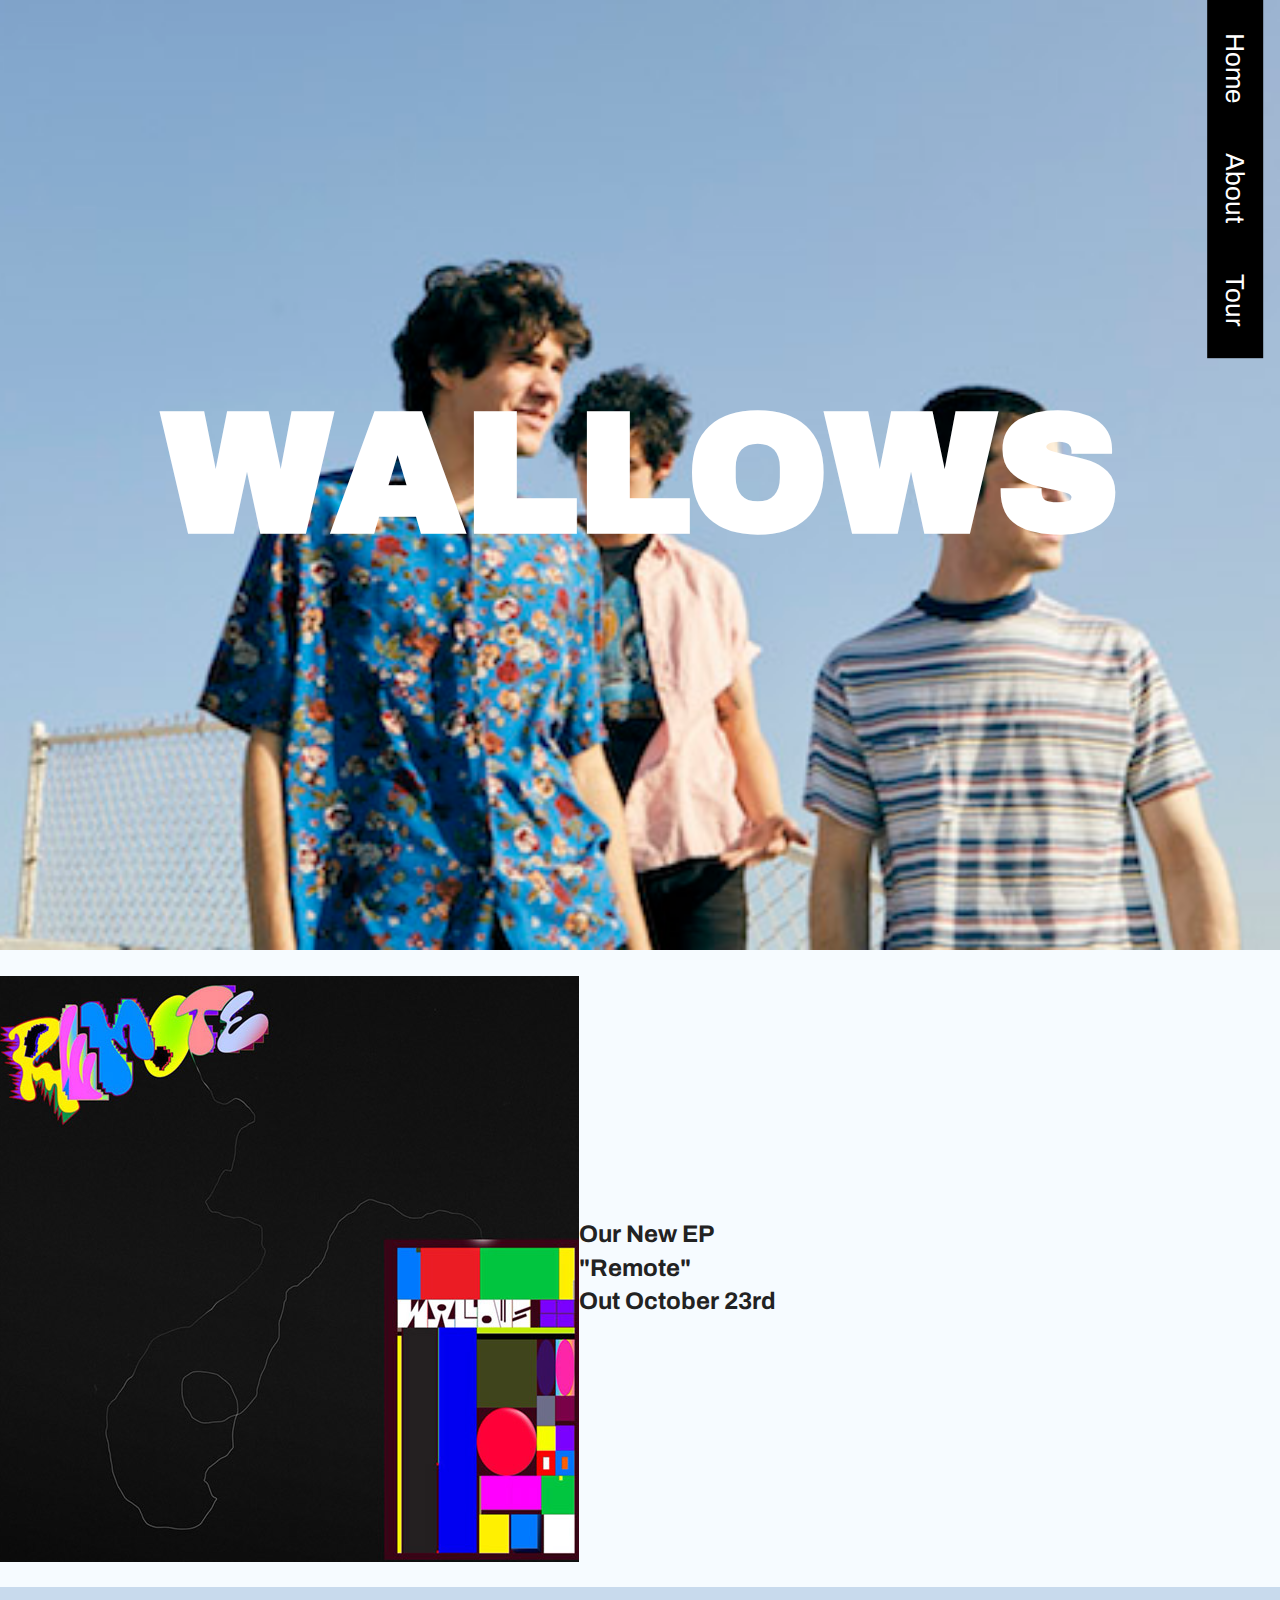
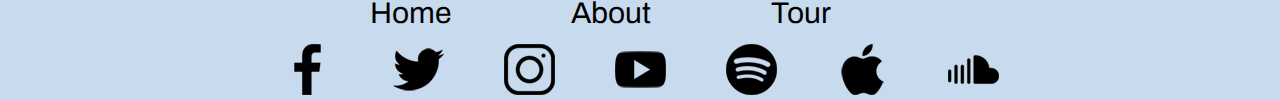
==== index.html @ 166ad562 "10/29 Website HTML and CSS Update" ====
<!doctype html>
<html class="no-js" lang="">

<head>
  <meta charset="utf-8">
  <title>Wallows Music</title>
  <meta name="description" content="">
  <meta name="viewport" content="width=device-width, initial-scale=1">

  <link rel="apple-touch-icon" href="icon.png">
  <!-- Place favicon.ico in the root directory -->

  <link rel="stylesheet" href="css/normalize.css">
  <link rel="stylesheet" href="css/main.css">
</head>

<body>

  <!-- reusable header -->
  <header id="home_bg">
      <ul>
        <li><a href="index.html">Home</a></li>
        <li><a href="about.html">About</a></li>
        <li><a href="tour.html">Tour</a></li>
      </ul>
      <h1>WALLOWS</h1>
  </header>

<!-- Main content section -->
  <section class="main_content">

  <img src="img/remote_ep.jpg">

    <h2>
      Our New EP
      <br>
      "Remote"
      <br>
      Out October 23rd
      </h2>

  </section>

  <!-- Footer Section with two navs...one for internal pages and one for social media links-->
  <footer>
    <nav>
      <ul class= "navigation">
        <li><a href="index.html">Home</a></li>
        <li><a href="about.html">About</a></li>
        <li><a href="tour.html">Tour</a></li>
      </ul>
    </nav>
    <nav>
      <ul class="icons">
        <li><a href="facebook"><img src="img/facebook-app-symbol.png"></a></li>
        <li><a href="twitter"><img src="img/twitter.png"></a></li>
        <li><a href="instagram"><img src="img/instagram.png"></a></li>
        <li><a href="youtube"><img src="img/youtube.png"></a></li>
        <li><a href="spotify"><img src="img/spotify.png"></a></li>
        <li><a href="apple"><img src="img/apple-logo.png"></a></li>
        <li><a href="soundcloud"><img src="img/soundcloud.png"></a></li>
      </ul>
    </nav>

  </footer>







  <script src="js/vendor/modernizr-3.11.2.min.js"></script>
  <script src="js/main.js"></script>

</body>

</html>
---- css/main.css ----
/*! HTML5 Boilerplate v8.0.0 | MIT License | https://html5boilerplate.com/ */

/* main.css 2.1.0 | MIT License | https://github.com/h5bp/main.css#readme */
/*
 * What follows is the result of much research on cross-browser styling.
 * Credit left inline and big thanks to Nicolas Gallagher, Jonathan Neal,
 * Kroc Camen, and the H5BP dev community and team.
 */

/* ==========================================================================
   Base styles: opinionated defaults
   ========================================================================== */
   @import url('https://fonts.googleapis.com/css2?family=Archivo&family=Archivo+Black&display=swap');

html {
  color: #222;
  font-size: 1em;
  line-height: 1.4;
  font-family: 'Archivo', sans-serif;
}

body{
  background-color: #F6FBFF;
  overflow-x: hidden;
}

header{
  background-image: url('../img/home_hero_img.jpg');
  background-size: cover;
  background-position: center;
  background-repeat: no-repeat;
  height: 950px;
  margin: 0px;
  position: relative;
  width: 100vw;
  display: flex;
  justify-content: center;
  align-items: center;
}

#about_bg{
background-image: url('../img/about_header.jpg');
}

#tour_bg{
background-image: url('../img/tour_header.jpg');
}



header ul{
  transform: rotate(90deg);
  list-style-type: none;
  display: flex;
  background-color: #000;
  top: 135px;
  width: 350px;
  margin: 0px;
  position: absolute;
  right: -150px;
}

.tour_bg ul li{
background-color: #C8DAE9;
}

header ul li{
  margin: 10px 25px 10px 25px;
}

header ul li a{
  text-decoration: none;
  color: #FFFFFF;
  font-size: 26px;
}

header h1{
  margin: 0px;
  font-size: 170px;
  color: #fff;
  font-family: 'Archivo Black', sans-serif;
}

/* sets up main content sections for pages */

.main_content{
  width: 100vw;
  display: flex;
  justify-content: center;
  align-items: center;
  margin: 2%;
  margin-left: -20vw;
}

.members{
  padding: 20px 50px 20px 30px;
}

/* sets up footer area for pages */

footer{
  width: 100vw;
  height: 5%;
  background-color: #C8DAED;
  display: flex;
  justify-content: center;
  align-items: center;
  flex-direction: column;
}

footer nav{
  display: flex;
  justify-content: center;
  align-items: center;
  flex-direction: row;
}

footer nav ul{
  display: flex;
  justify-content: center;
  align-items: center;
  flex-direction: row;
  list-style-type: none;
  margin: 0px;
  padding: 0px;
}

footer nav ul li{
  margin: 5px 30px 5px 30px;
}

.navigation li{
  justify-content: center;
  align-items: center;
  margin: 5px 100px 5px 20px;
}

footer nav ul li a{
  text-decoration: none;
  color: #000;
  font-size: 30px;
  font-family: 'Archivo', sans-serif;
}

footer nav ul li a:hover{
  color: #fff;
}


/*
 * Remove text-shadow in selection highlight:
 * https://twitter.com/miketaylr/status/12228805301
 *
 * Vendor-prefixed and regular ::selection selectors cannot be combined:
 * https://stackoverflow.com/a/16982510/7133471
 *
 * Customize the background color to match your design.
 */

::-moz-selection {
  background: #b3d4fc;
  text-shadow: none;
}

::selection {
  background: #b3d4fc;
  text-shadow: none;
}

/*
 * A better looking default horizontal rule
 */

hr {
  display: block;
  height: 1px;
  border: 0;
  border-top: 1px solid #ccc;
  margin: 1em 0;
  padding: 0;
}

/*
 * Remove the gap between audio, canvas, iframes,
 * images, videos and the bottom of their containers:
 * https://github.com/h5bp/html5-boilerplate/issues/440
 */

audio,
canvas,
iframe,
img,
svg,
video {
  vertical-align: middle;
}

/*
 * Remove default fieldset styles.
 */

fieldset {
  border: 0;
  margin: 0;
  padding: 0;
}

/*
 * Allow only vertical resizing of textareas.
 */

textarea {
  resize: vertical;
}

/* ==========================================================================
   Author's custom styles
   ========================================================================== */







/* ==========================================================================
   Helper classes
   ========================================================================== */

/*
 * Hide visually and from screen readers
 */

.hidden,
[hidden] {
  display: none !important;
}

/*
 * Hide only visually, but have it available for screen readers:
 * https://snook.ca/archives/html_and_css/hiding-content-for-accessibility
 *
 * 1. For long content, line feeds are not interpreted as spaces and small width
 *    causes content to wrap 1 word per line:
 *    https://medium.com/@jessebeach/beware-smushed-off-screen-accessible-text-5952a4c2cbfe
 */

.sr-only {
  border: 0;
  clip: rect(0, 0, 0, 0);
  height: 1px;
  margin: -1px;
  overflow: hidden;
  padding: 0;
  position: absolute;
  white-space: nowrap;
  width: 1px;
  /* 1 */
}

/*
 * Extends the .sr-only class to allow the element
 * to be focusable when navigated to via the keyboard:
 * https://www.drupal.org/node/897638
 */

.sr-only.focusable:active,
.sr-only.focusable:focus {
  clip: auto;
  height: auto;
  margin: 0;
  overflow: visible;
  position: static;
  white-space: inherit;
  width: auto;
}

/*
 * Hide visually and from screen readers, but maintain layout
 */

.invisible {
  visibility: hidden;
}

/*
 * Clearfix: contain floats
 *
 * For modern browsers
 * 1. The space content is one way to avoid an Opera bug when the
 *    `contenteditable` attribute is included anywhere else in the document.
 *    Otherwise it causes space to appear at the top and bottom of elements
 *    that receive the `clearfix` class.
 * 2. The use of `table` rather than `block` is only necessary if using
 *    `:before` to contain the top-margins of child elements.
 */

.clearfix::before,
.clearfix::after {
  content: " ";
  display: table;
}

.clearfix::after {
  clear: both;
}

/* ==========================================================================
   EXAMPLE Media Queries for Responsive Design.
   These examples override the primary ('mobile first') styles.
   Modify as content requires.
   ========================================================================== */

@media only screen and (min-width: 35em) {
  /* Style adjustments for viewports that meet the condition */
}

@media print,
  (-webkit-min-device-pixel-ratio: 1.25),
  (min-resolution: 1.25dppx),
  (min-resolution: 120dpi) {
  /* Style adjustments for high resolution devices */
}

/* ==========================================================================
   Print styles.
   Inlined to avoid the additional HTTP request:
   https://www.phpied.com/delay-loading-your-print-css/
   ========================================================================== */

@media print {
  *,
  *::before,
  *::after {
    background: #fff !important;
    color: #000 !important;
    /* Black prints faster */
    box-shadow: none !important;
    text-shadow: none !important;
  }

  a,
  a:visited {
    text-decoration: underline;
  }

  a[href]::after {
    content: " (" attr(href) ")";
  }

  abbr[title]::after {
    content: " (" attr(title) ")";
  }

  /*
   * Don't show links that are fragment identifiers,
   * or use the `javascript:` pseudo protocol
   */
  a[href^="#"]::after,
  a[href^="javascript:"]::after {
    content: "";
  }

  pre {
    white-space: pre-wrap !important;
  }

  pre,
  blockquote {
    border: 1px solid #999;
    page-break-inside: avoid;
  }

  /*
   * Printing Tables:
   * https://web.archive.org/web/20180815150934/http://css-discuss.incutio.com/wiki/Printing_Tables
   */
  thead {
    display: table-header-group;
  }

  tr,
  img {
    page-break-inside: avoid;
  }

  p,
  h2,
  h3 {
    orphans: 3;
    widows: 3;
  }

  h2,
  h3 {
    page-break-after: avoid;
  }
}
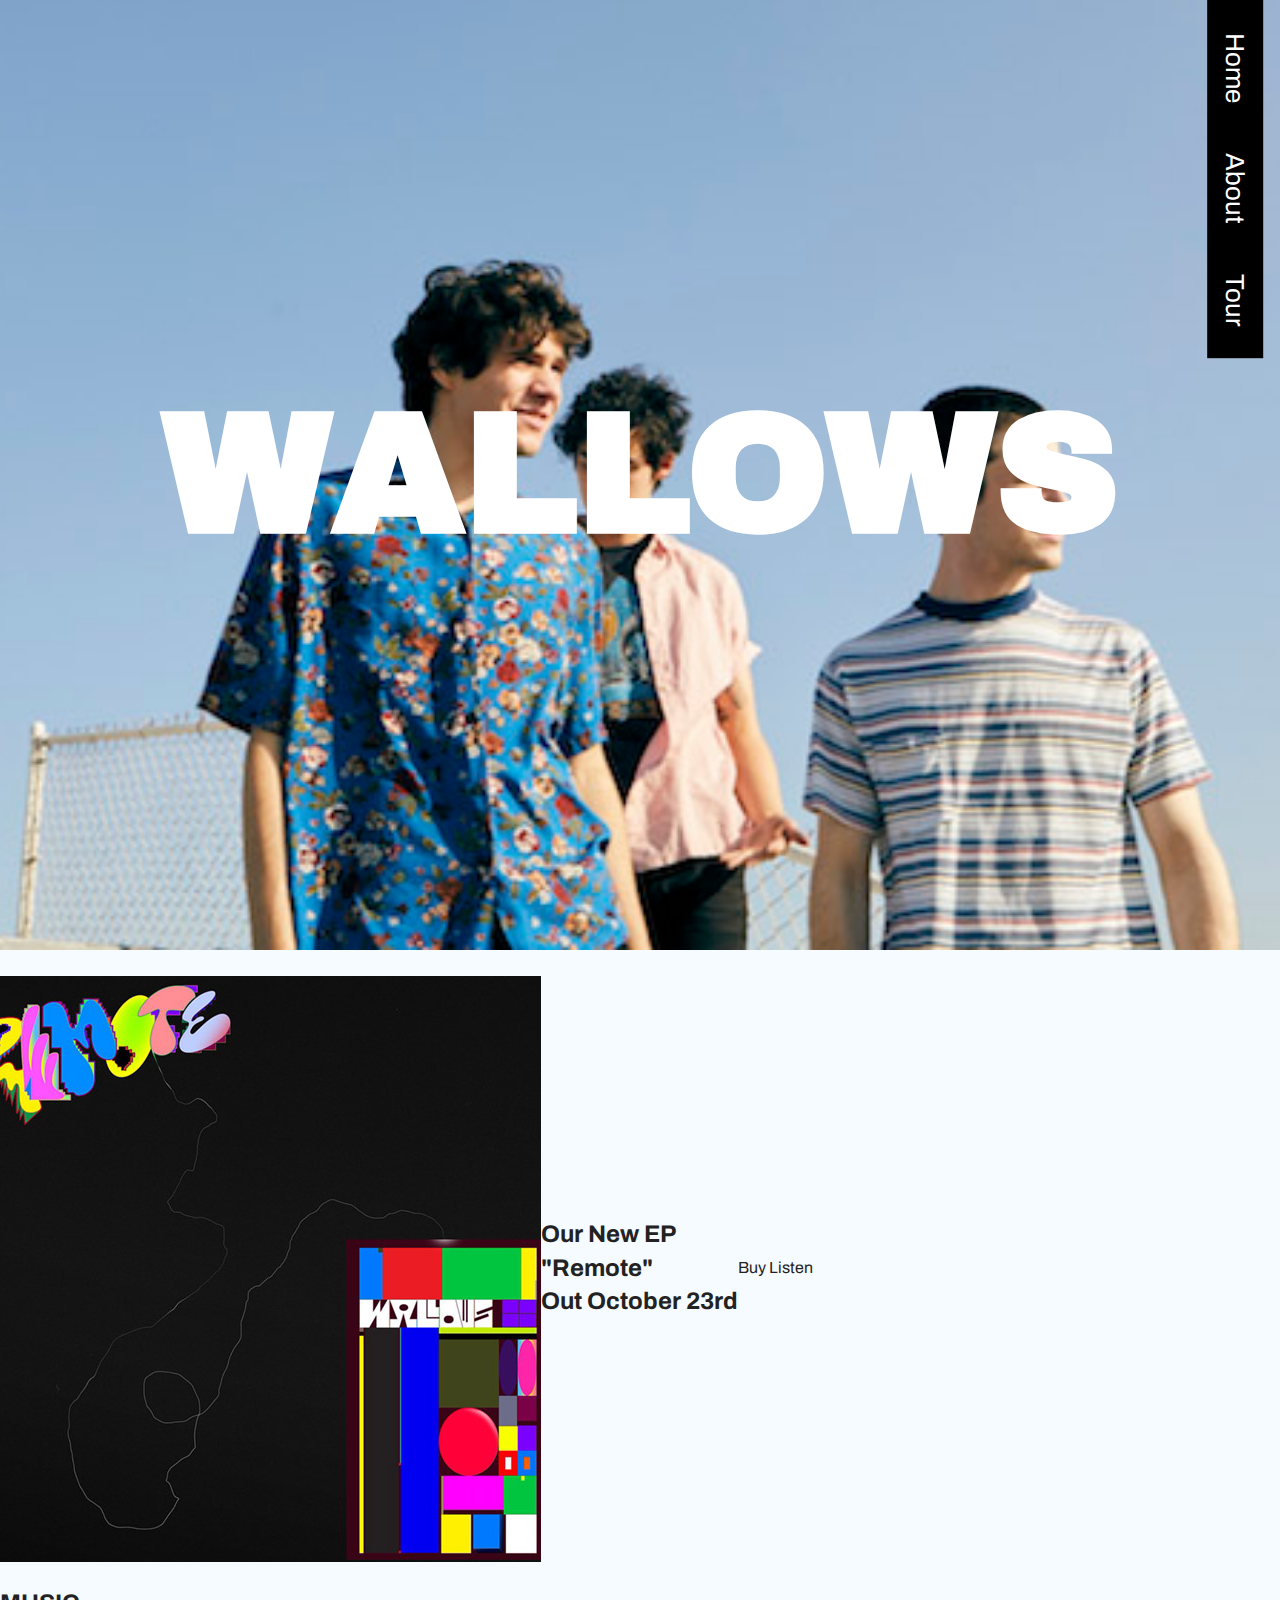
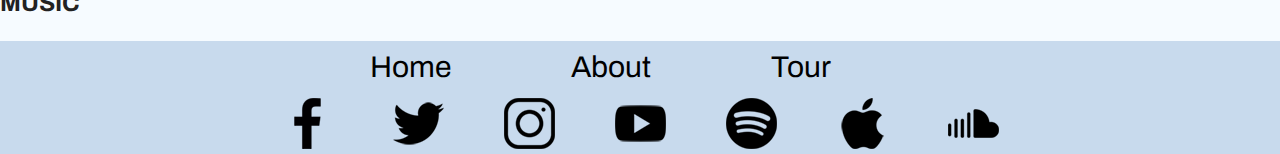
==== commit 8101141a: "Updates to HTML and CSS" ====
--- a/index.html
+++ b/index.html
@@ -30,7 +30,7 @@
   <section class="main_content">
 
   <img src="img/remote_ep.jpg">
-
+    <div class"EP">
     <h2>
       Our New EP
       <br>
@@ -38,6 +38,16 @@
       <br>
       Out October 23rd
       </h2>
+    </div class "EP">
+
+    <div class="buttons">
+      Buy Listen
+    </div>
+
+  </section>
+
+  <section class="music_carousel">
+    <h2> MUSIC </h2>
 
   </section>
 
@@ -65,11 +75,6 @@
   </footer>
 
 
-
-
-
-
-
   <script src="js/vendor/modernizr-3.11.2.min.js"></script>
   <script src="js/main.js"></script>
 
--- a/css/main.css
+++ b/css/main.css
@@ -97,6 +97,15 @@
 }
 
 /* sets up footer area for pages */
+
+.tour_leftcolumn{
+
+
+}
+
+
+
+
 
 footer{
   width: 100vw;
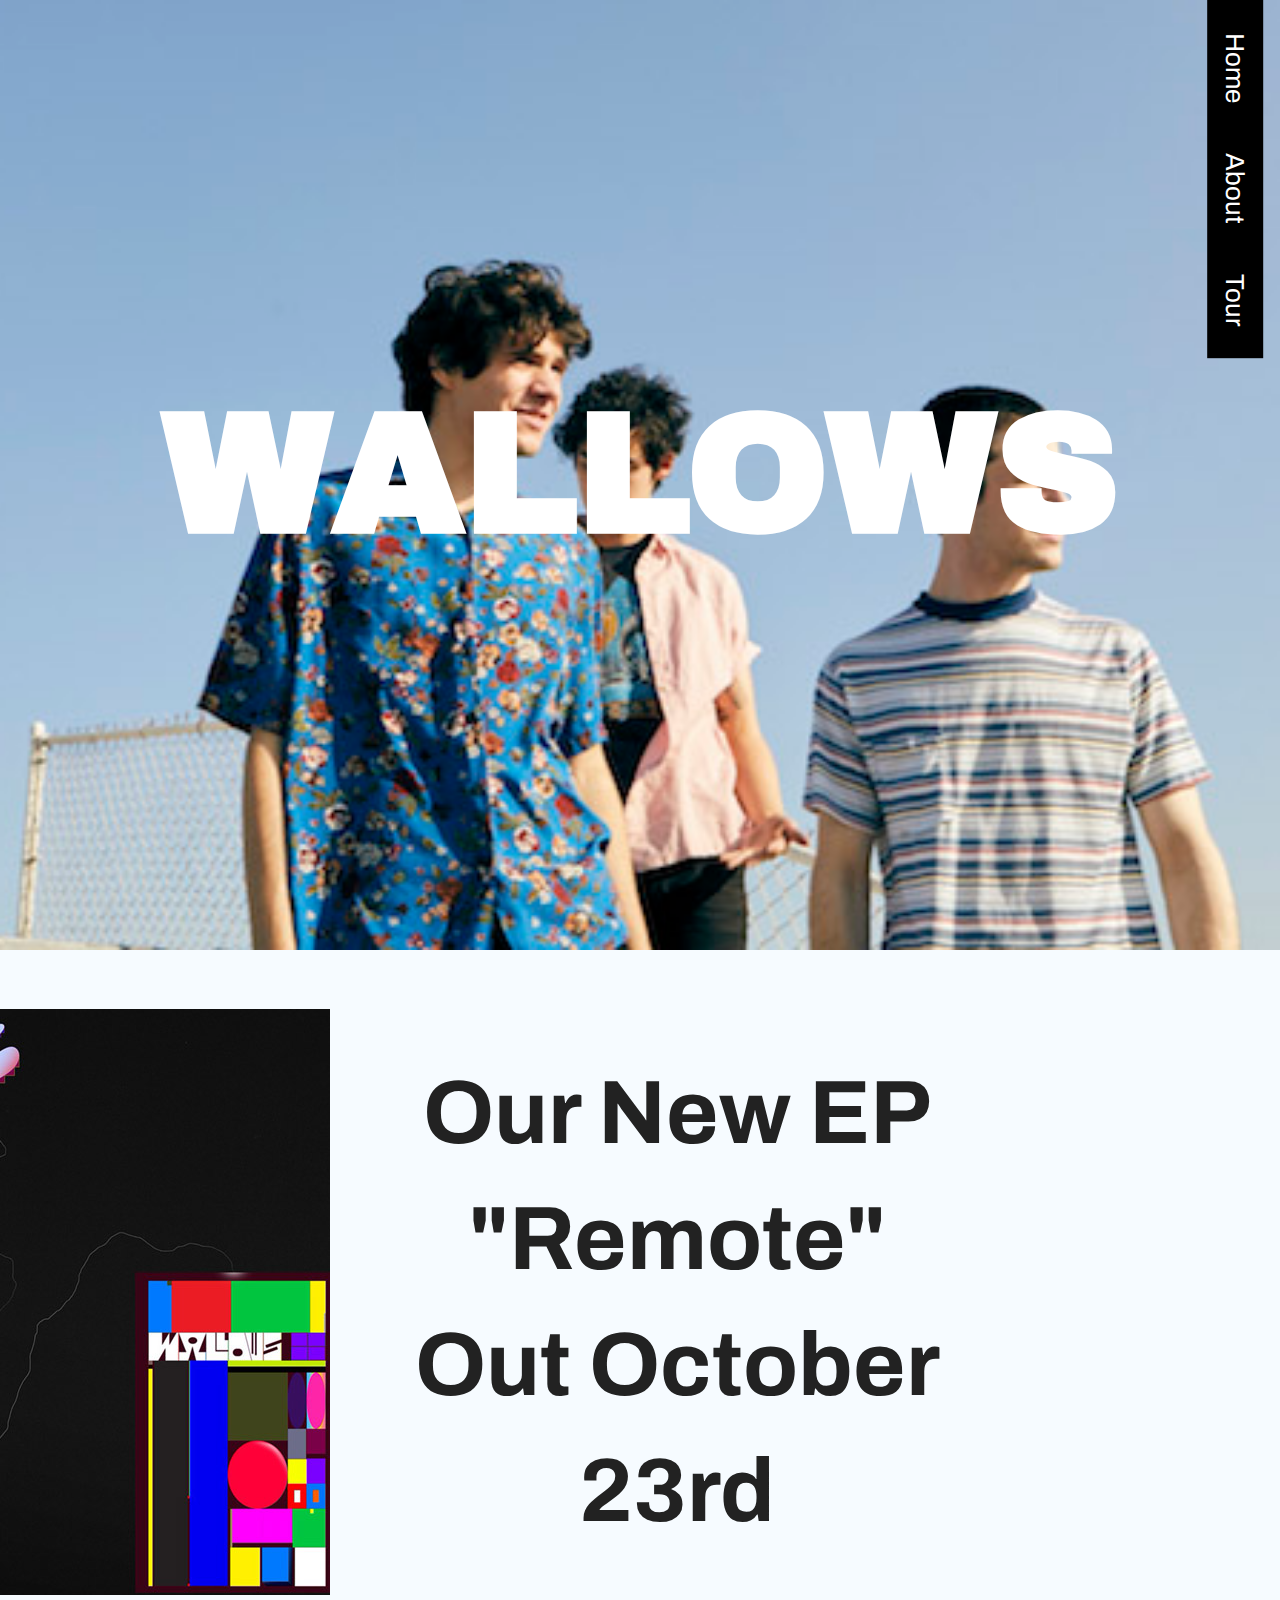
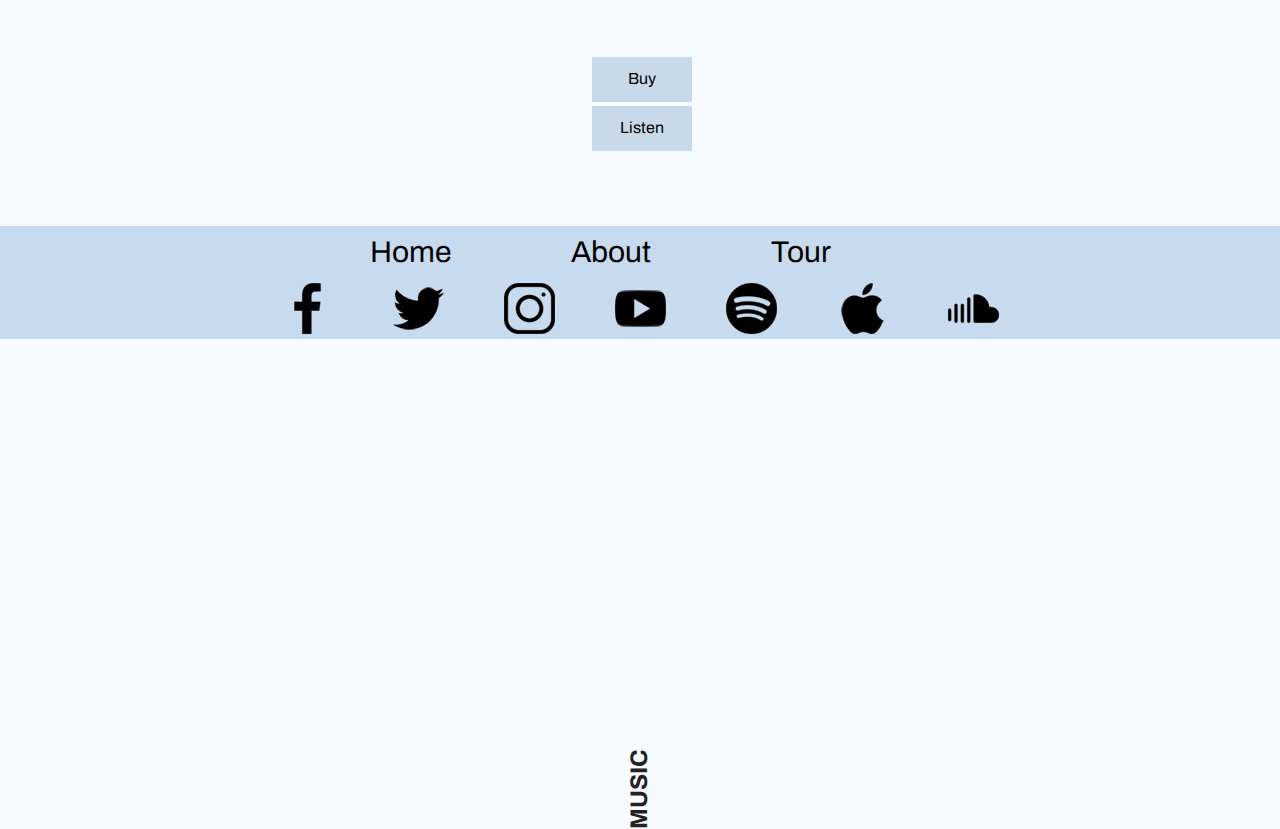
==== commit 7d3085d0: "CSS and HTML Update" ====
--- a/index.html
+++ b/index.html
@@ -30,6 +30,7 @@
   <section class="main_content">
 
   <img src="img/remote_ep.jpg">
+
     <div class"EP">
     <h2>
       Our New EP
@@ -39,14 +40,25 @@
       Out October 23rd
       </h2>
     </div class "EP">
-
-    <div class="buttons">
-      Buy Listen
-    </div>
-
   </section>
 
+  <section class="main_content2">
+
+<a href="#">
+  <button>
+    Buy
+  </button>
+</a>
+
+<a href="#">
+  <button>
+    Listen
+  </button>
+</a>
+</section>
+
   <section class="music_carousel">
+
     <h2> MUSIC </h2>
 
   </section>
--- a/css/main.css
+++ b/css/main.css
@@ -38,6 +38,36 @@
   align-items: center;
 }
 
+.main_content h2{
+  font-size: 90px;
+  text-align: center;
+}
+
+.main_content2 .members h2{
+  font-size: 100px;
+  text-align: center;
+  transform: rotate(270deg);
+  
+}
+
+.main_content2 .members h3{
+  font-size: 40px;
+  text-align: center;
+}
+
+.main_content2 button{
+  width: 100px;
+  height: 45px;
+  background-color: #C8DAE9;
+  color: black;
+  border: none;
+  margin: 2%;
+}
+
+.music_carousel h2{
+  transform: rotate(270deg);
+}
+
 #about_bg{
 background-image: url('../img/about_header.jpg');
 }
@@ -92,20 +122,110 @@
   margin-left: -20vw;
 }
 
+.main_content2{
+  width: 100vw;
+  display: flex;
+  justify-content: center;
+  align-items: center;
+  flex-direction: column;
+  margin: 0 auto;
+}
+
 .members{
+  display: flex;
+  justify-content: center;
+  align-items: center;
+  flex-direction: row;
   padding: 20px 50px 20px 30px;
 }
 
-/* sets up footer area for pages */
-
-.tour_leftcolumn{
-
-
-}
-
-
-
-
+
+/* sets up the bios for each band member with their content stacked underneath */
+
+.bios{
+  display: flex;
+  justify-content: center;
+  align-items: center;
+  flex-direction: column;
+  margin: 10px;
+}
+
+
+/* Closing Image */
+
+.closing_image{
+  background-image: url('../img/about_group.jpg');
+  background-position: center;
+  background-size: cover;
+  background-repeat: no-repeat;
+  width: 100vw;
+  height: 700px;
+  margin: 0 auto;
+}
+
+/* Biography Styles */
+
+.biography{
+  font-size: 20px;
+  margin: 2% 0%;
+}
+
+/* Tour Stuff */
+
+.tour_content{
+  display: flex;
+  justify-content: center;
+  align-items: center;
+  flex-direction: row;
+  width: 100vw;
+  margin: 0 auto;
+}
+
+.tour_content a{
+  margin: 2%;
+}
+
+.tour_content button{
+  width: 100px;
+  height: 45px;
+  background-color: #C8DAE9;
+  color: black;
+  border: none;
+  margin: 2%;
+}
+
+.tour_leftcolumn,
+.tour_centercolumn,
+.tour_rightcolumn{
+  width: 20%;
+  display: flex;
+  justify-content: center;
+  align-items: center;
+  flex-direction: column;
+  background-color: #E5E5E5;
+  margin: 2% 0%;
+}
+
+.tour_leftcolumn ul,
+.tour_centercolumn ul,
+.tour_rightcolumn ul{
+  list-style-type: none;
+  text-align: center;
+  font-size: 30px;
+}
+
+.tour_doc{
+  width: 100vw;
+  display: flex;
+  justify-content: center;
+  align-items: center;
+  flex-direction: column;
+  margin: 2%;
+}
+
+
+
+/* sets up footer */
 
 footer{
   width: 100vw;
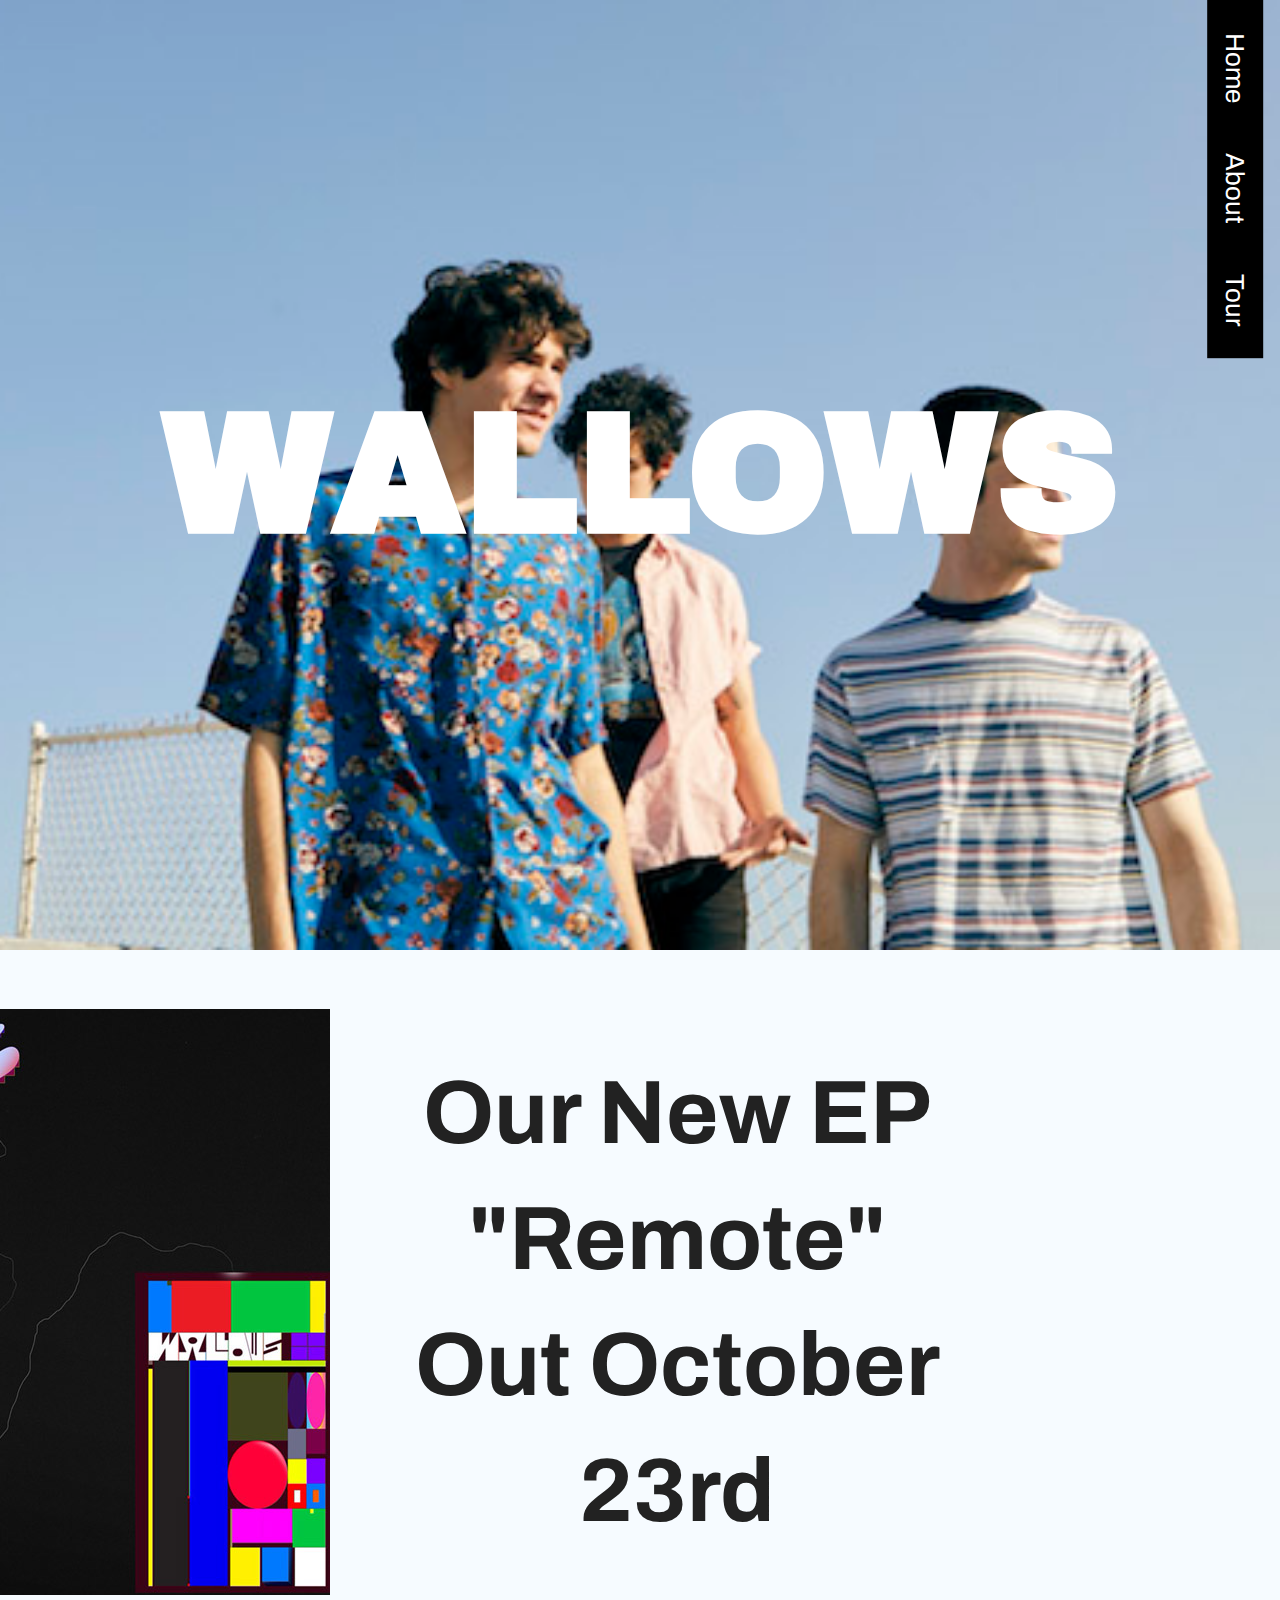
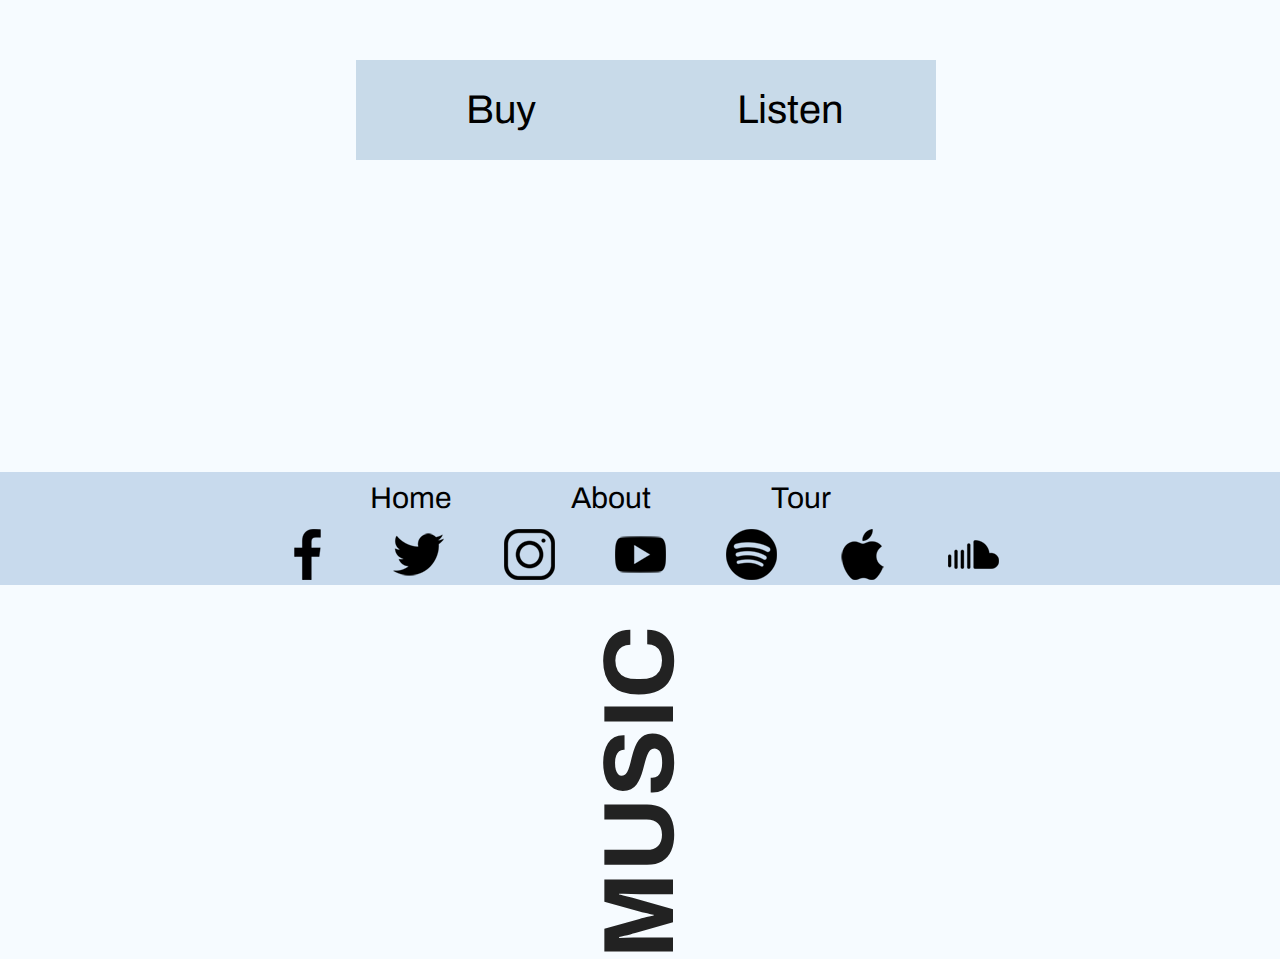
==== commit cf03ecfc: "HTML and CSS Update" ====
--- a/index.html
+++ b/index.html
@@ -74,13 +74,13 @@
     </nav>
     <nav>
       <ul class="icons">
-        <li><a href="facebook"><img src="img/facebook-app-symbol.png"></a></li>
-        <li><a href="twitter"><img src="img/twitter.png"></a></li>
-        <li><a href="instagram"><img src="img/instagram.png"></a></li>
-        <li><a href="youtube"><img src="img/youtube.png"></a></li>
-        <li><a href="spotify"><img src="img/spotify.png"></a></li>
-        <li><a href="apple"><img src="img/apple-logo.png"></a></li>
-        <li><a href="soundcloud"><img src="img/soundcloud.png"></a></li>
+        <li><a href="https://www.facebook.com/wallowsmusic/"><img src="img/facebook-app-symbol.png"></a></li>
+        <li><a href="https://twitter.com/wallowsmusic?lang=en"><img src="img/twitter.png"></a></li>
+        <li><a href="https://www.instagram.com/wallowsmusic/?hl=en"><img src="img/instagram.png"></a></li>
+        <li><a href="https://www.youtube.com/channel/UCjNGsoJEu1AnHiP7kOYiXCw"><img src="img/youtube.png"></a></li>
+        <li><a href="https://open.spotify.com/artist/0NIPkIjTV8mB795yEIiPYL"><img src="img/spotify.png"></a></li>
+        <li><a href="https://geo.itunes.apple.com/us/artist/wallows/1225257328?mt=1&app=music&itscg=30200&itsct=afftoolset_1"><img src="img/apple-logo.png"></a></li>
+        <li><a href="https://soundcloud.com/wallowsmusic"><img src="img/soundcloud.png"></a></li>
       </ul>
     </nav>
 
--- a/css/main.css
+++ b/css/main.css
@@ -47,7 +47,7 @@
   font-size: 100px;
   text-align: center;
   transform: rotate(270deg);
-  
+
 }
 
 .main_content2 .members h3{
@@ -56,8 +56,9 @@
 }
 
 .main_content2 button{
-  width: 100px;
-  height: 45px;
+  font-size: 40px;
+  width: 290px;
+  height: 100px;
   background-color: #C8DAE9;
   color: black;
   border: none;
@@ -66,6 +67,7 @@
 
 .music_carousel h2{
   transform: rotate(270deg);
+  font-size: 100px;
 }
 
 #about_bg{
@@ -127,8 +129,8 @@
   display: flex;
   justify-content: center;
   align-items: center;
-  flex-direction: column;
-  margin: 0 auto;
+  flex-direction: row;
+  margin: 5 auto;
 }
 
 .members{
@@ -179,6 +181,7 @@
   flex-direction: row;
   width: 100vw;
   margin: 0 auto;
+  line-height: 70px;
 }
 
 .tour_content a{
@@ -186,8 +189,9 @@
 }
 
 .tour_content button{
-  width: 100px;
-  height: 45px;
+  font-size: 40px;
+  width: 290px;
+  height: 100px;
   background-color: #C8DAE9;
   color: black;
   border: none;
@@ -215,6 +219,7 @@
 }
 
 .tour_doc{
+  font-size: 75px;
   width: 100vw;
   display: flex;
   justify-content: center;
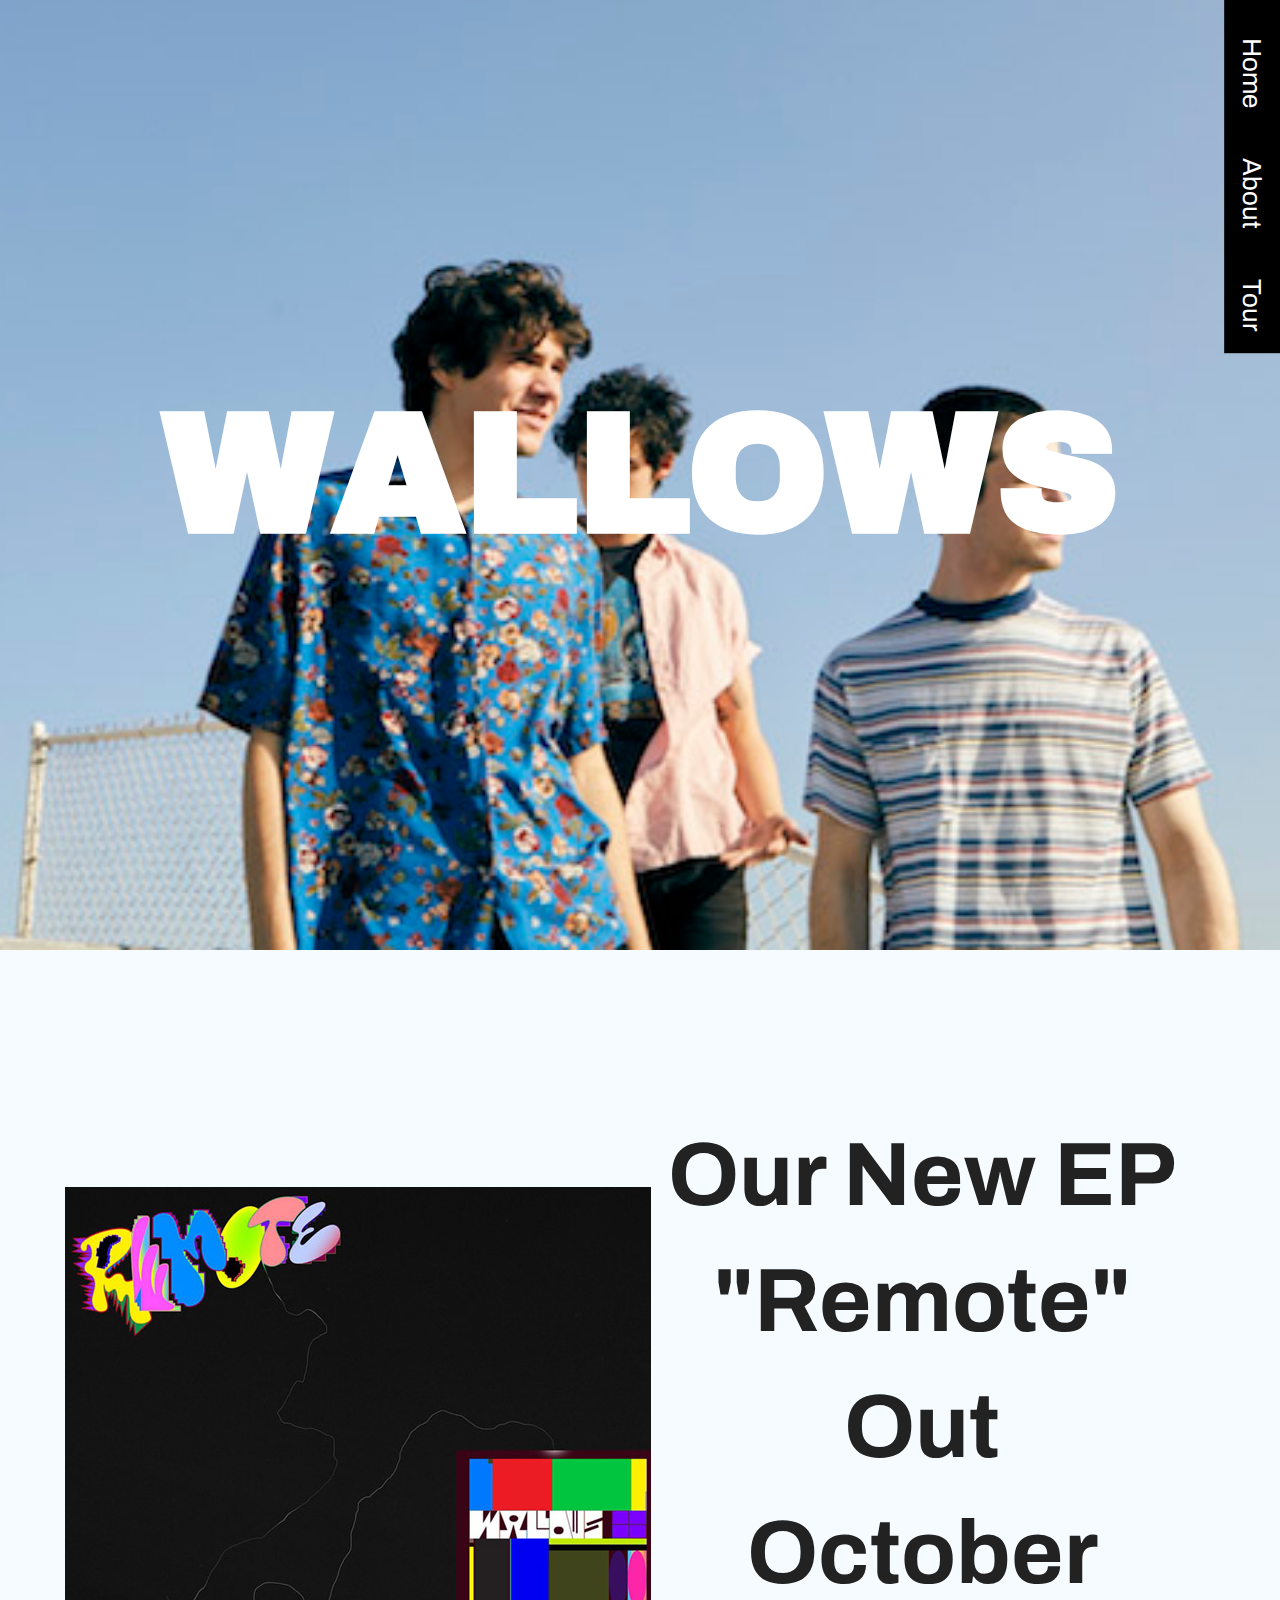
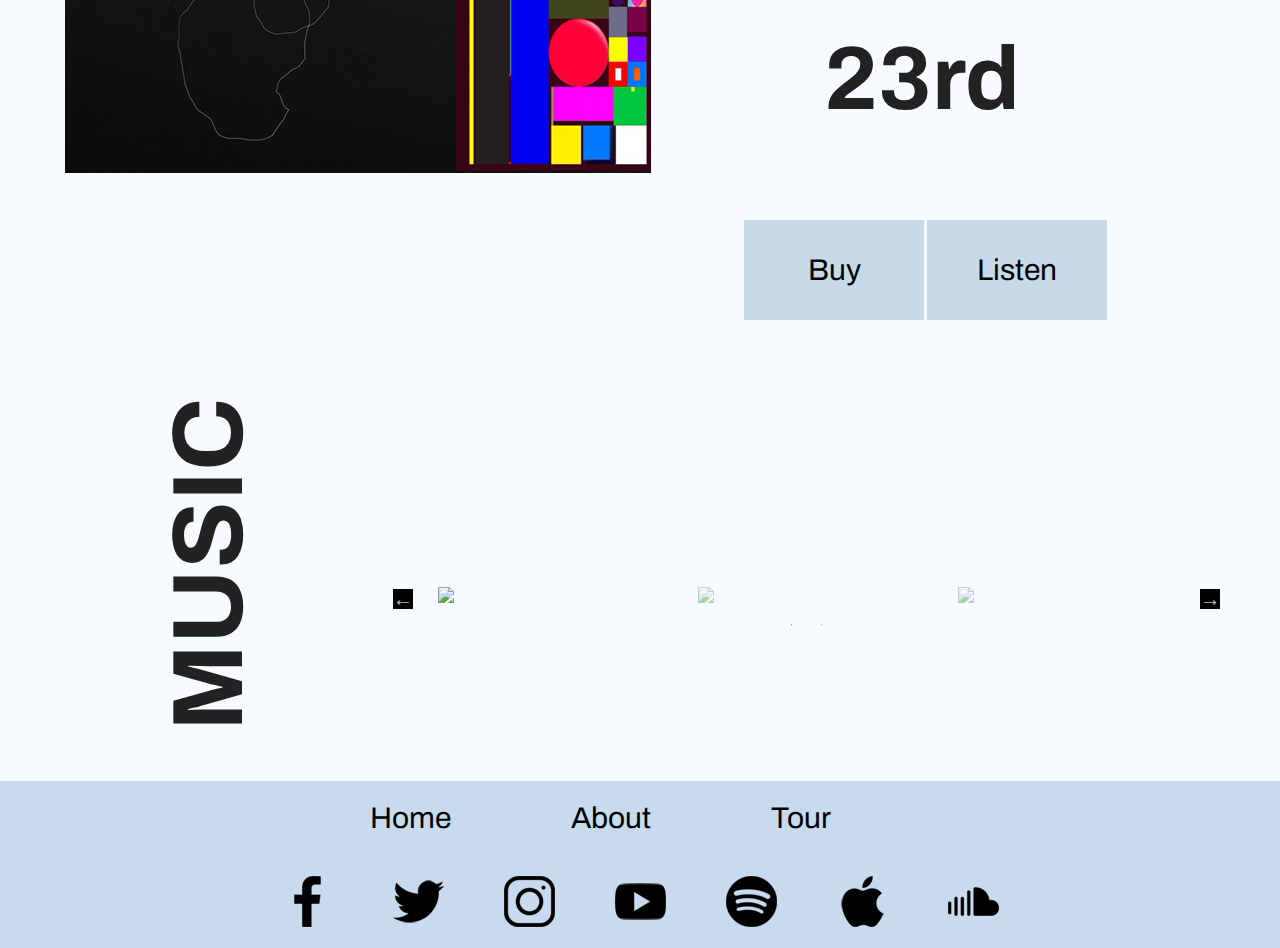
==== commit 800f01fe: "TIM EDITS/CSS Positioning + Mobile Styling" ====
--- a/index.html
+++ b/index.html
@@ -12,6 +12,8 @@
 
   <link rel="stylesheet" href="css/normalize.css">
   <link rel="stylesheet" href="css/main.css">
+  <link rel="stylesheet" href="css/slick.css">
+  <link rel="stylesheet" href="css/slick-theme.css">
 </head>
 
 <body>
@@ -29,9 +31,12 @@
 <!-- Main content section -->
   <section class="main_content">
 
+  <div class="leftbox">
   <img src="img/remote_ep.jpg">
+  </div>
 
-    <div class"EP">
+  <div class="rightbox">
+    <div class="EP">
     <h2>
       Our New EP
       <br>
@@ -39,27 +44,55 @@
       <br>
       Out October 23rd
       </h2>
-    </div class "EP">
+    </div>
+
+    <div class="hero">
+
+      <a href="#">
+        <button class="shopbuttons">
+          Buy
+        </button>
+      </a>
+      
+      <a href="#">
+        <button class="shopbuttons">
+          Listen
+        </button>
+      </a>
+        </div>
+      </div>
   </section>
 
-  <section class="main_content2">
 
-<a href="#">
-  <button>
-    Buy
-  </button>
-</a>
-
-<a href="#">
-  <button>
-    Listen
-  </button>
-</a>
-</section>
 
   <section class="music_carousel">
 
-    <h2> MUSIC </h2>
+    <div>
+    <h2>MUSIC</h2>
+    </div>
+
+    <div class="carousel_box">
+      <section class="regular slider">
+        <div>
+          <img src="http://placehold.it/350x300?text=1">
+        </div>
+        <div>
+          <img src="http://placehold.it/350x300?text=2">
+        </div>
+        <div>
+          <img src="http://placehold.it/350x300?text=3">
+        </div>
+        <div>
+          <img src="http://placehold.it/350x300?text=4">
+        </div>
+        <div>
+          <img src="http://placehold.it/350x300?text=5">
+        </div>
+        <div>
+          <img src="http://placehold.it/350x300?text=6">
+        </div>
+      </section>
+    </div>
 
   </section>
 
@@ -86,9 +119,19 @@
 
   </footer>
 
+  <script src="https://code.jquery.com/jquery-2.2.0.min.js" type="text/javascript"></script>
+  <script src="js/slick.js" type="text/javascript" charset="utf-8"></script>
+  <script type="text/javascript">
+    $(document).on('ready', function() {
+      $(".regular").slick({
+        dots: true,
+        infinite: true,
+        slidesToShow: 3,
+        slidesToScroll: 3
+      });
+    });
+</script>
 
-  <script src="js/vendor/modernizr-3.11.2.min.js"></script>
-  <script src="js/main.js"></script>
 
 </body>
 
--- a/css/main.css
+++ b/css/main.css
@@ -24,261 +24,7 @@
   overflow-x: hidden;
 }
 
-header{
-  background-image: url('../img/home_hero_img.jpg');
-  background-size: cover;
-  background-position: center;
-  background-repeat: no-repeat;
-  height: 950px;
-  margin: 0px;
-  position: relative;
-  width: 100vw;
-  display: flex;
-  justify-content: center;
-  align-items: center;
-}
-
-.main_content h2{
-  font-size: 90px;
-  text-align: center;
-}
-
-.main_content2 .members h2{
-  font-size: 100px;
-  text-align: center;
-  transform: rotate(270deg);
-
-}
-
-.main_content2 .members h3{
-  font-size: 40px;
-  text-align: center;
-}
-
-.main_content2 button{
-  font-size: 40px;
-  width: 290px;
-  height: 100px;
-  background-color: #C8DAE9;
-  color: black;
-  border: none;
-  margin: 2%;
-}
-
-.music_carousel h2{
-  transform: rotate(270deg);
-  font-size: 100px;
-}
-
-#about_bg{
-background-image: url('../img/about_header.jpg');
-}
-
-#tour_bg{
-background-image: url('../img/tour_header.jpg');
-}
-
-
-
-header ul{
-  transform: rotate(90deg);
-  list-style-type: none;
-  display: flex;
-  background-color: #000;
-  top: 135px;
-  width: 350px;
-  margin: 0px;
-  position: absolute;
-  right: -150px;
-}
-
-.tour_bg ul li{
-background-color: #C8DAE9;
-}
-
-header ul li{
-  margin: 10px 25px 10px 25px;
-}
-
-header ul li a{
-  text-decoration: none;
-  color: #FFFFFF;
-  font-size: 26px;
-}
-
-header h1{
-  margin: 0px;
-  font-size: 170px;
-  color: #fff;
-  font-family: 'Archivo Black', sans-serif;
-}
-
-/* sets up main content sections for pages */
-
-.main_content{
-  width: 100vw;
-  display: flex;
-  justify-content: center;
-  align-items: center;
-  margin: 2%;
-  margin-left: -20vw;
-}
-
-.main_content2{
-  width: 100vw;
-  display: flex;
-  justify-content: center;
-  align-items: center;
-  flex-direction: row;
-  margin: 5 auto;
-}
-
-.members{
-  display: flex;
-  justify-content: center;
-  align-items: center;
-  flex-direction: row;
-  padding: 20px 50px 20px 30px;
-}
-
-
-/* sets up the bios for each band member with their content stacked underneath */
-
-.bios{
-  display: flex;
-  justify-content: center;
-  align-items: center;
-  flex-direction: column;
-  margin: 10px;
-}
-
-
-/* Closing Image */
-
-.closing_image{
-  background-image: url('../img/about_group.jpg');
-  background-position: center;
-  background-size: cover;
-  background-repeat: no-repeat;
-  width: 100vw;
-  height: 700px;
-  margin: 0 auto;
-}
-
-/* Biography Styles */
-
-.biography{
-  font-size: 20px;
-  margin: 2% 0%;
-}
-
-/* Tour Stuff */
-
-.tour_content{
-  display: flex;
-  justify-content: center;
-  align-items: center;
-  flex-direction: row;
-  width: 100vw;
-  margin: 0 auto;
-  line-height: 70px;
-}
-
-.tour_content a{
-  margin: 2%;
-}
-
-.tour_content button{
-  font-size: 40px;
-  width: 290px;
-  height: 100px;
-  background-color: #C8DAE9;
-  color: black;
-  border: none;
-  margin: 2%;
-}
-
-.tour_leftcolumn,
-.tour_centercolumn,
-.tour_rightcolumn{
-  width: 20%;
-  display: flex;
-  justify-content: center;
-  align-items: center;
-  flex-direction: column;
-  background-color: #E5E5E5;
-  margin: 2% 0%;
-}
-
-.tour_leftcolumn ul,
-.tour_centercolumn ul,
-.tour_rightcolumn ul{
-  list-style-type: none;
-  text-align: center;
-  font-size: 30px;
-}
-
-.tour_doc{
-  font-size: 75px;
-  width: 100vw;
-  display: flex;
-  justify-content: center;
-  align-items: center;
-  flex-direction: column;
-  margin: 2%;
-}
-
-
-
-/* sets up footer */
-
-footer{
-  width: 100vw;
-  height: 5%;
-  background-color: #C8DAED;
-  display: flex;
-  justify-content: center;
-  align-items: center;
-  flex-direction: column;
-}
-
-footer nav{
-  display: flex;
-  justify-content: center;
-  align-items: center;
-  flex-direction: row;
-}
-
-footer nav ul{
-  display: flex;
-  justify-content: center;
-  align-items: center;
-  flex-direction: row;
-  list-style-type: none;
-  margin: 0px;
-  padding: 0px;
-}
-
-footer nav ul li{
-  margin: 5px 30px 5px 30px;
-}
-
-.navigation li{
-  justify-content: center;
-  align-items: center;
-  margin: 5px 100px 5px 20px;
-}
-
-footer nav ul li a{
-  text-decoration: none;
-  color: #000;
-  font-size: 30px;
-  font-family: 'Archivo', sans-serif;
-}
-
-footer nav ul li a:hover{
-  color: #fff;
-}
+
 
 
 /*
@@ -350,6 +96,426 @@
 /* ==========================================================================
    Author's custom styles
    ========================================================================== */
+
+   header{
+    background-image: url('../img/home_hero_img.jpg');
+    background-size: cover;
+    background-position: center;
+    background-repeat: no-repeat;
+    height: 950px;
+    margin: 0px;
+    position: relative;
+    width: 100vw;
+    display: flex;
+    justify-content: center;
+    align-items: center;
+  }
+  
+  .music_carousel{
+    display: flex;
+    justify-content: center;
+    align-items: center;
+    flex-direction: row;
+    width: 90vw;
+    margin: 5%;
+  }
+  
+  .carousel_box{
+    width: 75%;
+  }
+  
+  .music_carousel h2{
+    transform: rotate(270deg);
+    font-size: 100px;
+  }
+  
+  #about_bg{
+  background-image: url('../img/about_header.jpg');
+  }
+  
+  #tour_bg{
+  background-image: url('../img/tour_header.jpg');
+  }
+  
+  header ul {
+    transform: rotate(90deg);
+    list-style-type: none;
+    display: flex;
+    background-color: #000;
+    top: 135px;
+    width: 380px;
+    margin: 0px;
+    position: absolute;
+    right: -162px;
+  }
+  
+  .tour_bg ul li{
+  background-color: #C8DAE9;
+  }
+  
+  header ul li{
+    margin: 10px 25px 10px 25px;
+  }
+  
+  header ul li a{
+    text-decoration: none;
+    color: #FFFFFF;
+    font-size: 26px;
+  }
+  
+  header h1{
+    margin: 0px;
+    font-size: 170px;
+    color: #fff;
+    font-family: 'Archivo Black', sans-serif;
+  }
+  
+  /* sets up main content sections for pages */
+  
+  .main_content{
+    display: flex;
+    justify-content: center;
+    align-items: center;
+    flex-direction: row;
+    width: 90vw;
+    margin: 5%;
+  }
+  
+  .leftbox,
+  .rightbox{
+    display: flex;
+    justify-content: center;
+    align-items: center;
+    flex-direction: column;
+    width: 45%;
+    margin: 2%;
+  }
+  
+  .hero {
+    width: 70%;
+    display: flex;
+    justify-content: space-between;
+    align-items: center;
+    flex-direction: row;
+  }
+  
+  .hero a{
+    text-decoration: none;
+  }
+  
+  button.shopbuttons{
+    font-size: 30px;
+    width: 180px;
+    height: 100px;
+    background-color: #C8DAE9;
+    color: black;
+    border: none;
+    margin: 2%;
+  }
+  
+  .main_content2{
+    width: 100vw;
+    display: flex;
+    justify-content: center;
+    align-items: center;
+    flex-direction: row;
+    margin: 0 auto;
+  }
+  
+  .members{
+    display: flex;
+    justify-content: center;
+    align-items: center;
+    flex-direction: row;
+    width: 90vw;
+  }
+  
+  .biography{
+    display: flex;
+    justify-content: center;
+    align-items: center;
+    flex-direction: column;
+    width: 100vw;
+  }
+  
+  .biocontent{
+    display: flex;
+    justify-content: center;
+    align-items: center;
+    flex-direction: column;
+    width: 90%;
+    margin: 2%;
+  }
+  
+  .main_content h2{
+    font-size: 90px;
+    text-align: center;
+  }
+  
+  .memberheader h2{
+    font-size: 100px;
+    text-align: center;
+    transform: rotate(270deg);
+  
+  }
+  
+  /* Slick Slider */
+  
+  * {
+    box-sizing: border-box;
+  }
+  
+  .slider {
+      width: 90%;
+      margin: 100px auto;
+  }
+  
+  .slick-slide {
+    margin: 0px 20px;
+  }
+  
+  .slick-slide img {
+    width: 100%;
+  }
+  
+  .slick-prev:before,
+  .slick-next:before {
+    color: black;
+  }
+  
+  
+  .slick-slide {
+    transition: all ease-in-out .3s;
+    opacity: .2;
+  }
+  
+  .slick-active {
+    opacity: .5;
+  }
+  
+  .slick-current {
+    opacity: 1;
+  }
+  
+  /* sets up the bios for each band member with their content stacked underneath */
+  
+  .bios{
+    display: flex;
+    justify-content: center;
+    align-items: center;
+    flex-direction: column;
+    margin: 10px;
+  }
+  
+  
+  /* Closing Image */
+  
+  .closing_image{
+    background-image: url('../img/about_group.jpg');
+    background-position: center;
+    background-size: cover;
+    background-repeat: no-repeat;
+    width: 100vw;
+    height: 700px;
+    margin: 0 auto;
+  }
+  
+  /* Biography Styles */
+  
+  .biography{
+    font-size: 20px;
+    margin: 2% 0%;
+  }
+  
+  /* Tour Stuff */
+  
+  .tour_content{
+    display: flex;
+    justify-content: center;
+    flex-direction: row;
+    width: 100vw;
+    margin: 0 auto;
+    line-height: 70px;
+  }
+  
+  .tour_content a{
+    margin: 2%;
+  }
+  
+  .tour_content button{
+    font-size: 40px;
+    width: 290px;
+    height: 100px;
+    background-color: #C8DAE9;
+    color: black;
+    border: none;
+    margin: 2%;
+  }
+  
+  .tour_leftcolumn,
+  .tour_centercolumn,
+  .tour_rightcolumn{
+    width: 20%;
+    display: flex;
+    align-items: center;
+    flex-direction: column;
+    background-color: #E5E5E5;
+    margin: 2% 0%;
+  }
+  
+  .tour_leftcolumn ul,
+  .tour_centercolumn ul,
+  .tour_rightcolumn ul{
+    list-style-type: none;
+    text-align: center;
+    font-size: 30px;
+    padding: 0px;
+  }
+  
+  .tour_doc{
+    font-size: 75px;
+    width: 100vw;
+    display: flex;
+    justify-content: center;
+    align-items: center;
+    flex-direction: column;
+    margin: 2%;
+  }
+  
+  
+  
+  /* sets up footer */
+  
+  footer{
+    width: 100vw;
+    height: 5%;
+    background-color: #C8DAED;
+    display: flex;
+    justify-content: center;
+    align-items: center;
+    flex-direction: column;
+  }
+  
+  footer nav{
+    display: flex;
+    justify-content: center;
+    align-items: center;
+    flex-direction: row;
+  }
+  
+  footer nav ul{
+    display: flex;
+    justify-content: center;
+    align-items: center;
+    flex-direction: row;
+    list-style-type: none;
+    margin: 2%;
+    padding: 0px;
+  }
+  
+  footer nav ul li{
+    margin: 5px 30px 5px 30px;
+  }
+  
+  .navigation li{
+    justify-content: center;
+    align-items: center;
+    margin: 5px 100px 5px 20px;
+  }
+  
+  footer nav ul li a{
+    text-decoration: none;
+    color: #000;
+    font-size: 30px;
+    font-family: 'Archivo', sans-serif;
+  }
+  
+  footer nav ul li a:hover{
+    color: #fff;
+  }
+
+  /* Media Queries */
+
+
+  @media screen and (max-width: 768px){
+
+    /* Home Page */
+
+    header h1 {
+      font-size: 120px;
+    }
+
+    .main_content{
+      flex-direction: column;
+    }
+
+    .music_carousel{
+      flex-direction: column;
+    }
+
+    .music_carousel h2 {
+      transform: rotate(0deg);
+      font-size: 80px;
+  }
+
+  .hero {
+    width: 130%;
+  }
+
+
+    /* About Page */
+
+    .memberheader {
+      width: 100px;
+  }
+
+    .memberheader h2 {
+      font-size: 62px;
+      position: relative;
+      top: 100px;
+  }
+
+    .bios img {
+      width: 180px;
+  }
+  
+
+
+    /* Tour Page */
+
+    .tour_leftcolumn, .tour_centercolumn, .tour_rightcolumn {
+      width: 30%;
+    }
+
+    .tour_leftcolumn ul, .tour_centercolumn ul, .tour_rightcolumn ul {
+      font-size: 24px;
+    }
+
+    .tour_doc {
+      font-size: 35px;
+    }
+  
+
+    iframe{
+      width: 600px;
+      height: 400px;
+    }
+
+
+
+  }
+
+
+
+
+
+  @media screen and (max-width: 320px){
+
+
+
+
+
+  }
 
 
 
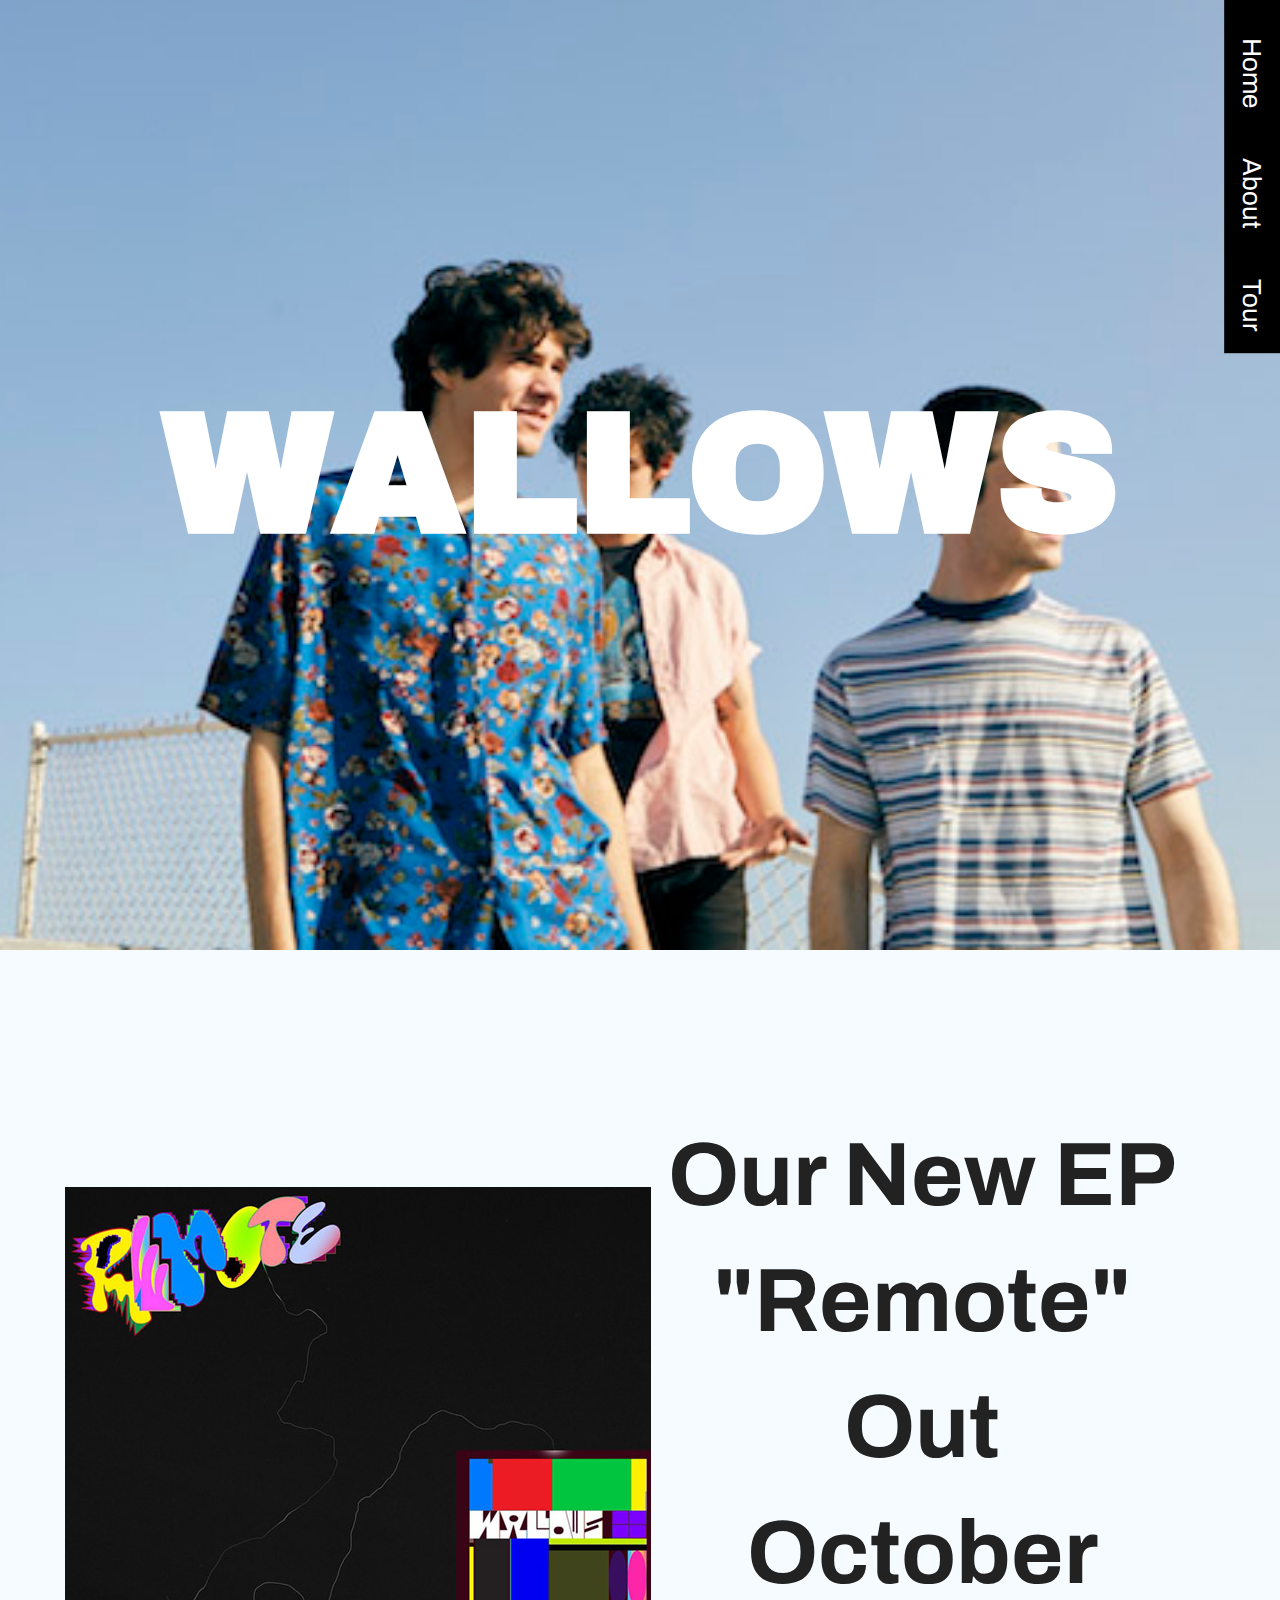
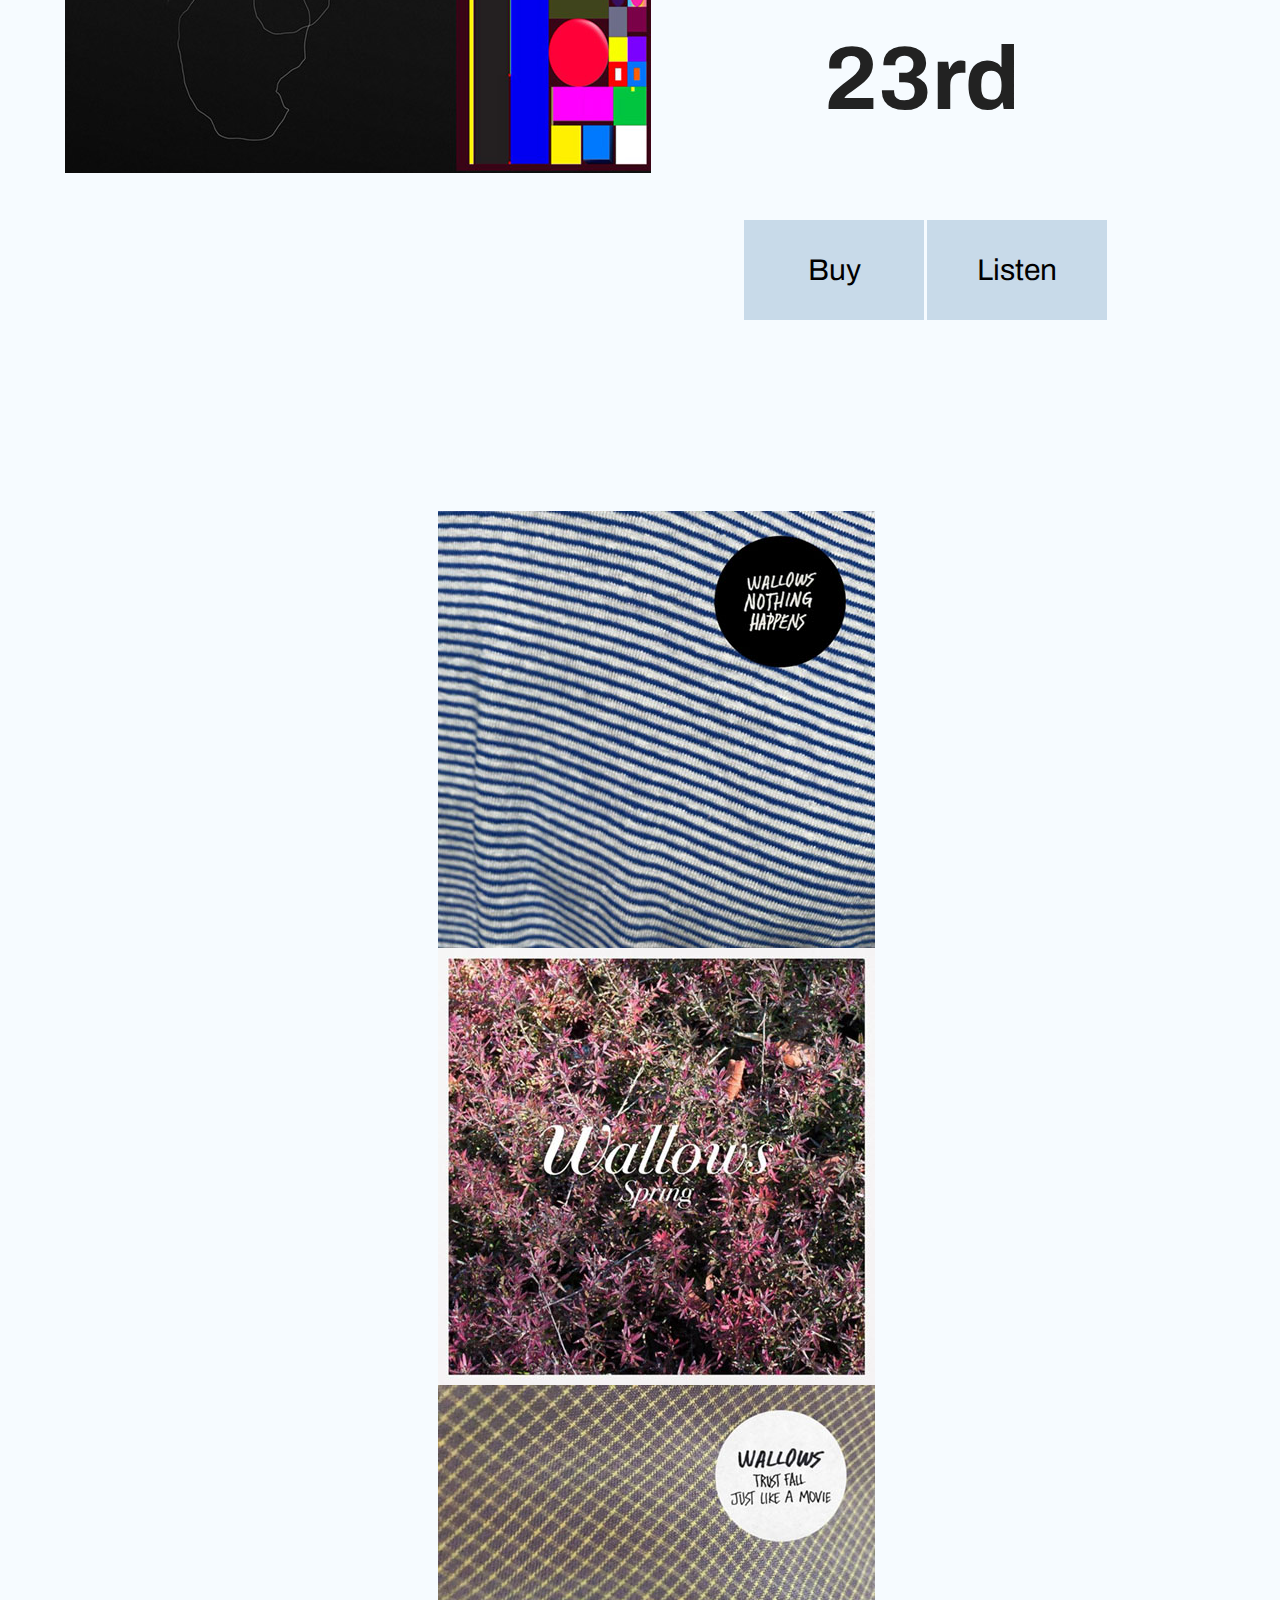
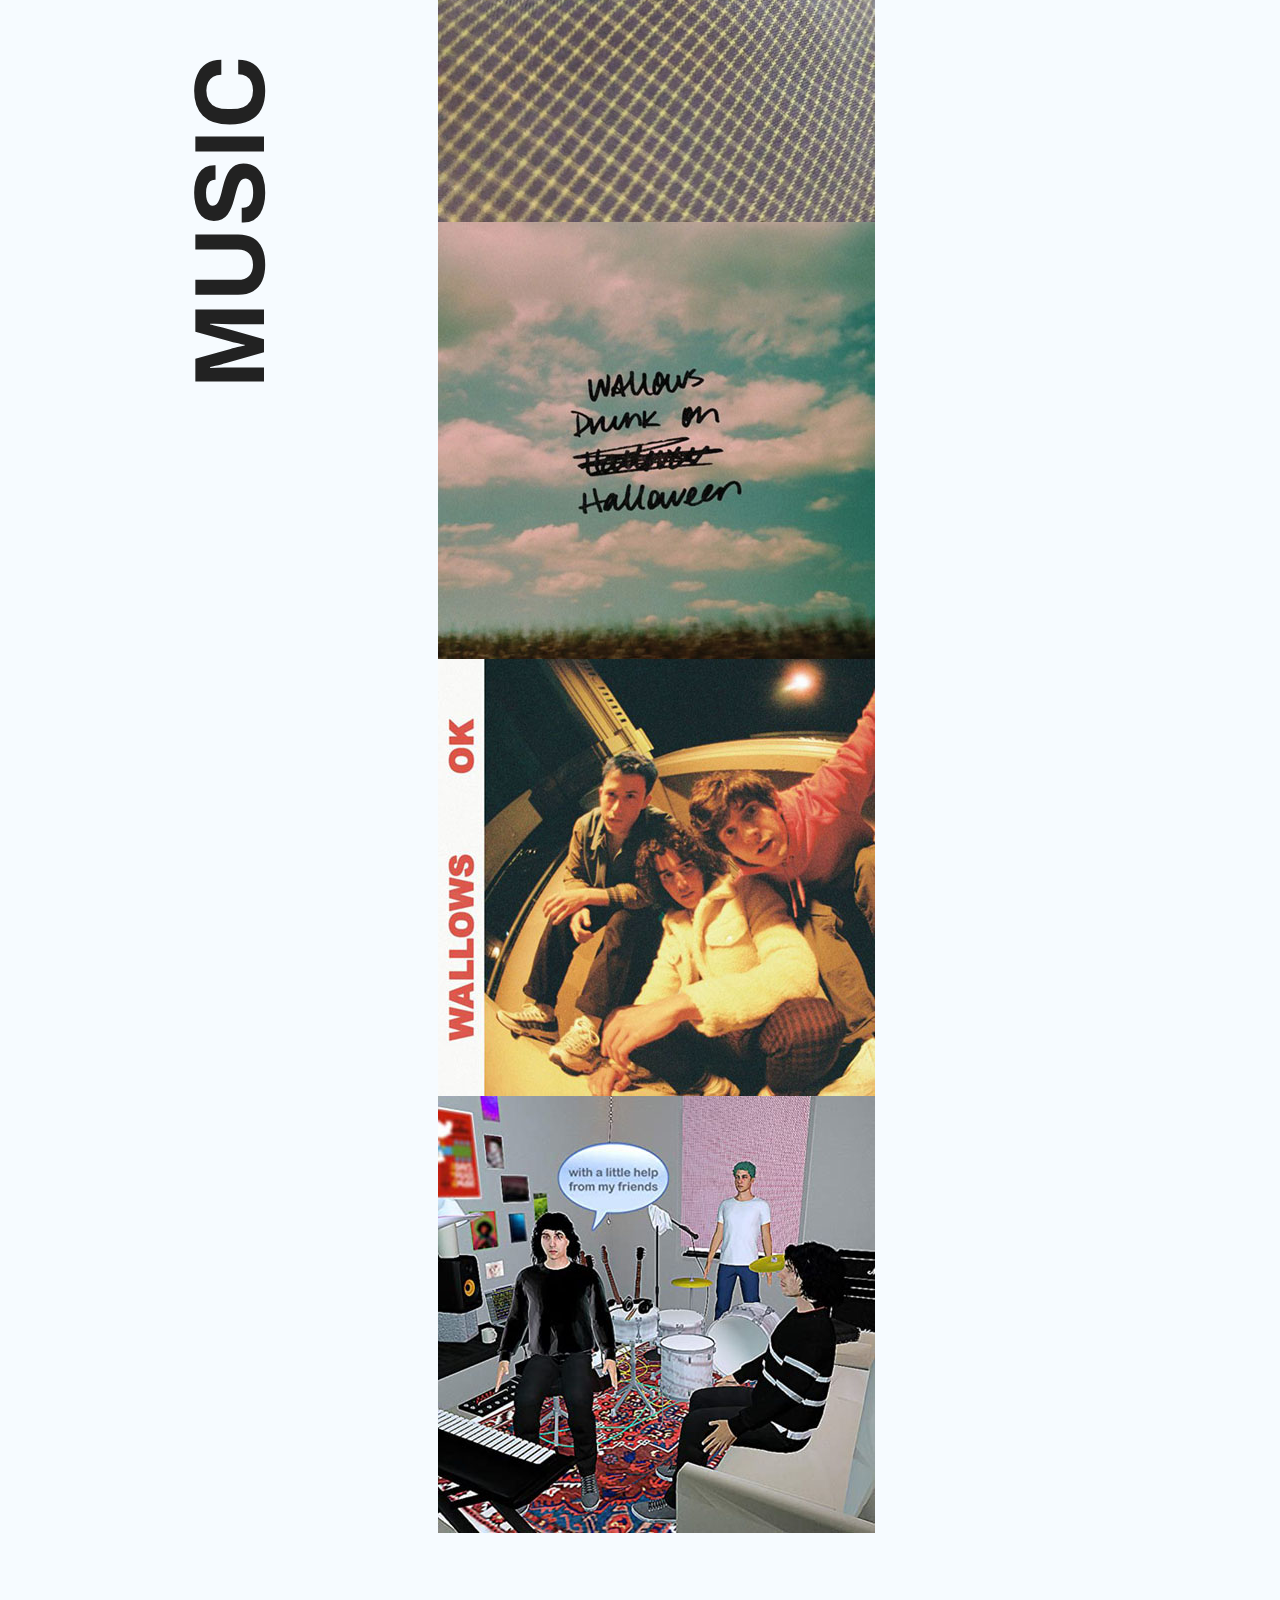
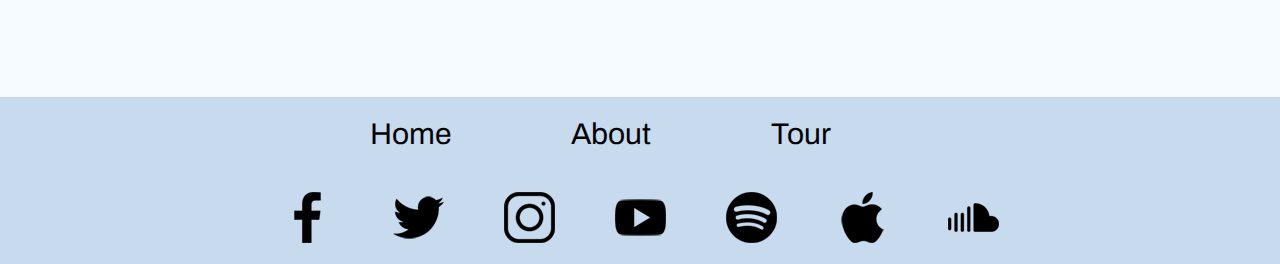
==== commit 228fcc90: "HTML and CSS Update" ====
--- a/index.html
+++ b/index.html
@@ -48,13 +48,13 @@
 
     <div class="hero">
 
-      <a href="#">
+      <a href="https://wallowsmusic.store/products/remote-digital-album">
         <button class="shopbuttons">
           Buy
         </button>
       </a>
-      
-      <a href="#">
+
+      <a href="https://wallows.lnk.to/RemoteWE">
         <button class="shopbuttons">
           Listen
         </button>
@@ -72,24 +72,24 @@
     </div>
 
     <div class="carousel_box">
-      <section class="regular slider">
+      <section class="img/regular slider">
         <div>
-          <img src="http://placehold.it/350x300?text=1">
+          <img src="img/nothing_happens.jpg">
         </div>
         <div>
-          <img src="http://placehold.it/350x300?text=2">
+          <img src="img/spring.jpg">
         </div>
         <div>
-          <img src="http://placehold.it/350x300?text=3">
+          <img src="img/trust_fall.jpg">
         </div>
         <div>
-          <img src="http://placehold.it/350x300?text=4">
+          <img src="img/drunk_on_halloween.jpg">
         </div>
         <div>
-          <img src="http://placehold.it/350x300?text=5">
+          <img src="img/ok.jpg">
         </div>
         <div>
-          <img src="http://placehold.it/350x300?text=6">
+          <img src="img/friends.jpg">
         </div>
       </section>
     </div>
--- a/css/main.css
+++ b/css/main.css
@@ -110,7 +110,7 @@
     justify-content: center;
     align-items: center;
   }
-  
+
   .music_carousel{
     display: flex;
     justify-content: center;
@@ -119,24 +119,24 @@
     width: 90vw;
     margin: 5%;
   }
-  
+
   .carousel_box{
     width: 75%;
   }
-  
+
   .music_carousel h2{
     transform: rotate(270deg);
     font-size: 100px;
   }
-  
+
   #about_bg{
   background-image: url('../img/about_header.jpg');
   }
-  
+
   #tour_bg{
   background-image: url('../img/tour_header.jpg');
   }
-  
+
   header ul {
     transform: rotate(90deg);
     list-style-type: none;
@@ -148,30 +148,30 @@
     position: absolute;
     right: -162px;
   }
-  
+
   .tour_bg ul li{
   background-color: #C8DAE9;
   }
-  
+
   header ul li{
     margin: 10px 25px 10px 25px;
   }
-  
+
   header ul li a{
     text-decoration: none;
     color: #FFFFFF;
     font-size: 26px;
   }
-  
+
   header h1{
     margin: 0px;
     font-size: 170px;
     color: #fff;
     font-family: 'Archivo Black', sans-serif;
   }
-  
+
   /* sets up main content sections for pages */
-  
+
   .main_content{
     display: flex;
     justify-content: center;
@@ -180,7 +180,7 @@
     width: 90vw;
     margin: 5%;
   }
-  
+
   .leftbox,
   .rightbox{
     display: flex;
@@ -190,7 +190,7 @@
     width: 45%;
     margin: 2%;
   }
-  
+
   .hero {
     width: 70%;
     display: flex;
@@ -198,11 +198,11 @@
     align-items: center;
     flex-direction: row;
   }
-  
+
   .hero a{
     text-decoration: none;
   }
-  
+
   button.shopbuttons{
     font-size: 30px;
     width: 180px;
@@ -212,7 +212,7 @@
     border: none;
     margin: 2%;
   }
-  
+
   .main_content2{
     width: 100vw;
     display: flex;
@@ -221,15 +221,18 @@
     flex-direction: row;
     margin: 0 auto;
   }
-  
+
   .members{
     display: flex;
     justify-content: center;
     align-items: center;
     flex-direction: row;
     width: 90vw;
-  }
-  
+    background-color: #ECECEC;
+    font-size: 30px;
+    text-align: center;
+  }
+
   .biography{
     display: flex;
     justify-content: center;
@@ -237,7 +240,7 @@
     flex-direction: column;
     width: 100vw;
   }
-  
+
   .biocontent{
     display: flex;
     justify-content: center;
@@ -246,59 +249,59 @@
     width: 90%;
     margin: 2%;
   }
-  
+
   .main_content h2{
     font-size: 90px;
     text-align: center;
   }
-  
+
   .memberheader h2{
     font-size: 100px;
     text-align: center;
     transform: rotate(270deg);
-  
-  }
-  
+
+  }
+
   /* Slick Slider */
-  
+
   * {
     box-sizing: border-box;
   }
-  
+
   .slider {
       width: 90%;
       margin: 100px auto;
   }
-  
+
   .slick-slide {
     margin: 0px 20px;
   }
-  
+
   .slick-slide img {
     width: 100%;
   }
-  
+
   .slick-prev:before,
   .slick-next:before {
     color: black;
   }
-  
-  
+
+
   .slick-slide {
     transition: all ease-in-out .3s;
     opacity: .2;
   }
-  
+
   .slick-active {
     opacity: .5;
   }
-  
+
   .slick-current {
     opacity: 1;
   }
-  
+
   /* sets up the bios for each band member with their content stacked underneath */
-  
+
   .bios{
     display: flex;
     justify-content: center;
@@ -306,10 +309,10 @@
     flex-direction: column;
     margin: 10px;
   }
-  
-  
+
+
   /* Closing Image */
-  
+
   .closing_image{
     background-image: url('../img/about_group.jpg');
     background-position: center;
@@ -319,16 +322,16 @@
     height: 700px;
     margin: 0 auto;
   }
-  
+
   /* Biography Styles */
-  
+
   .biography{
     font-size: 20px;
     margin: 2% 0%;
   }
-  
+
   /* Tour Stuff */
-  
+
   .tour_content{
     display: flex;
     justify-content: center;
@@ -337,11 +340,11 @@
     margin: 0 auto;
     line-height: 70px;
   }
-  
+
   .tour_content a{
     margin: 2%;
   }
-  
+
   .tour_content button{
     font-size: 40px;
     width: 290px;
@@ -351,7 +354,7 @@
     border: none;
     margin: 2%;
   }
-  
+
   .tour_leftcolumn,
   .tour_centercolumn,
   .tour_rightcolumn{
@@ -362,7 +365,7 @@
     background-color: #E5E5E5;
     margin: 2% 0%;
   }
-  
+
   .tour_leftcolumn ul,
   .tour_centercolumn ul,
   .tour_rightcolumn ul{
@@ -371,7 +374,7 @@
     font-size: 30px;
     padding: 0px;
   }
-  
+
   .tour_doc{
     font-size: 75px;
     width: 100vw;
@@ -381,11 +384,11 @@
     flex-direction: column;
     margin: 2%;
   }
-  
-  
-  
+
+
+
   /* sets up footer */
-  
+
   footer{
     width: 100vw;
     height: 5%;
@@ -395,14 +398,14 @@
     align-items: center;
     flex-direction: column;
   }
-  
+
   footer nav{
     display: flex;
     justify-content: center;
     align-items: center;
     flex-direction: row;
   }
-  
+
   footer nav ul{
     display: flex;
     justify-content: center;
@@ -412,24 +415,24 @@
     margin: 2%;
     padding: 0px;
   }
-  
+
   footer nav ul li{
     margin: 5px 30px 5px 30px;
   }
-  
+
   .navigation li{
     justify-content: center;
     align-items: center;
     margin: 5px 100px 5px 20px;
   }
-  
+
   footer nav ul li a{
     text-decoration: none;
     color: #000;
     font-size: 30px;
     font-family: 'Archivo', sans-serif;
   }
-  
+
   footer nav ul li a:hover{
     color: #fff;
   }
@@ -478,7 +481,7 @@
     .bios img {
       width: 180px;
   }
-  
+
 
 
     /* Tour Page */
@@ -494,7 +497,7 @@
     .tour_doc {
       font-size: 35px;
     }
-  
+
 
     iframe{
       width: 600px;
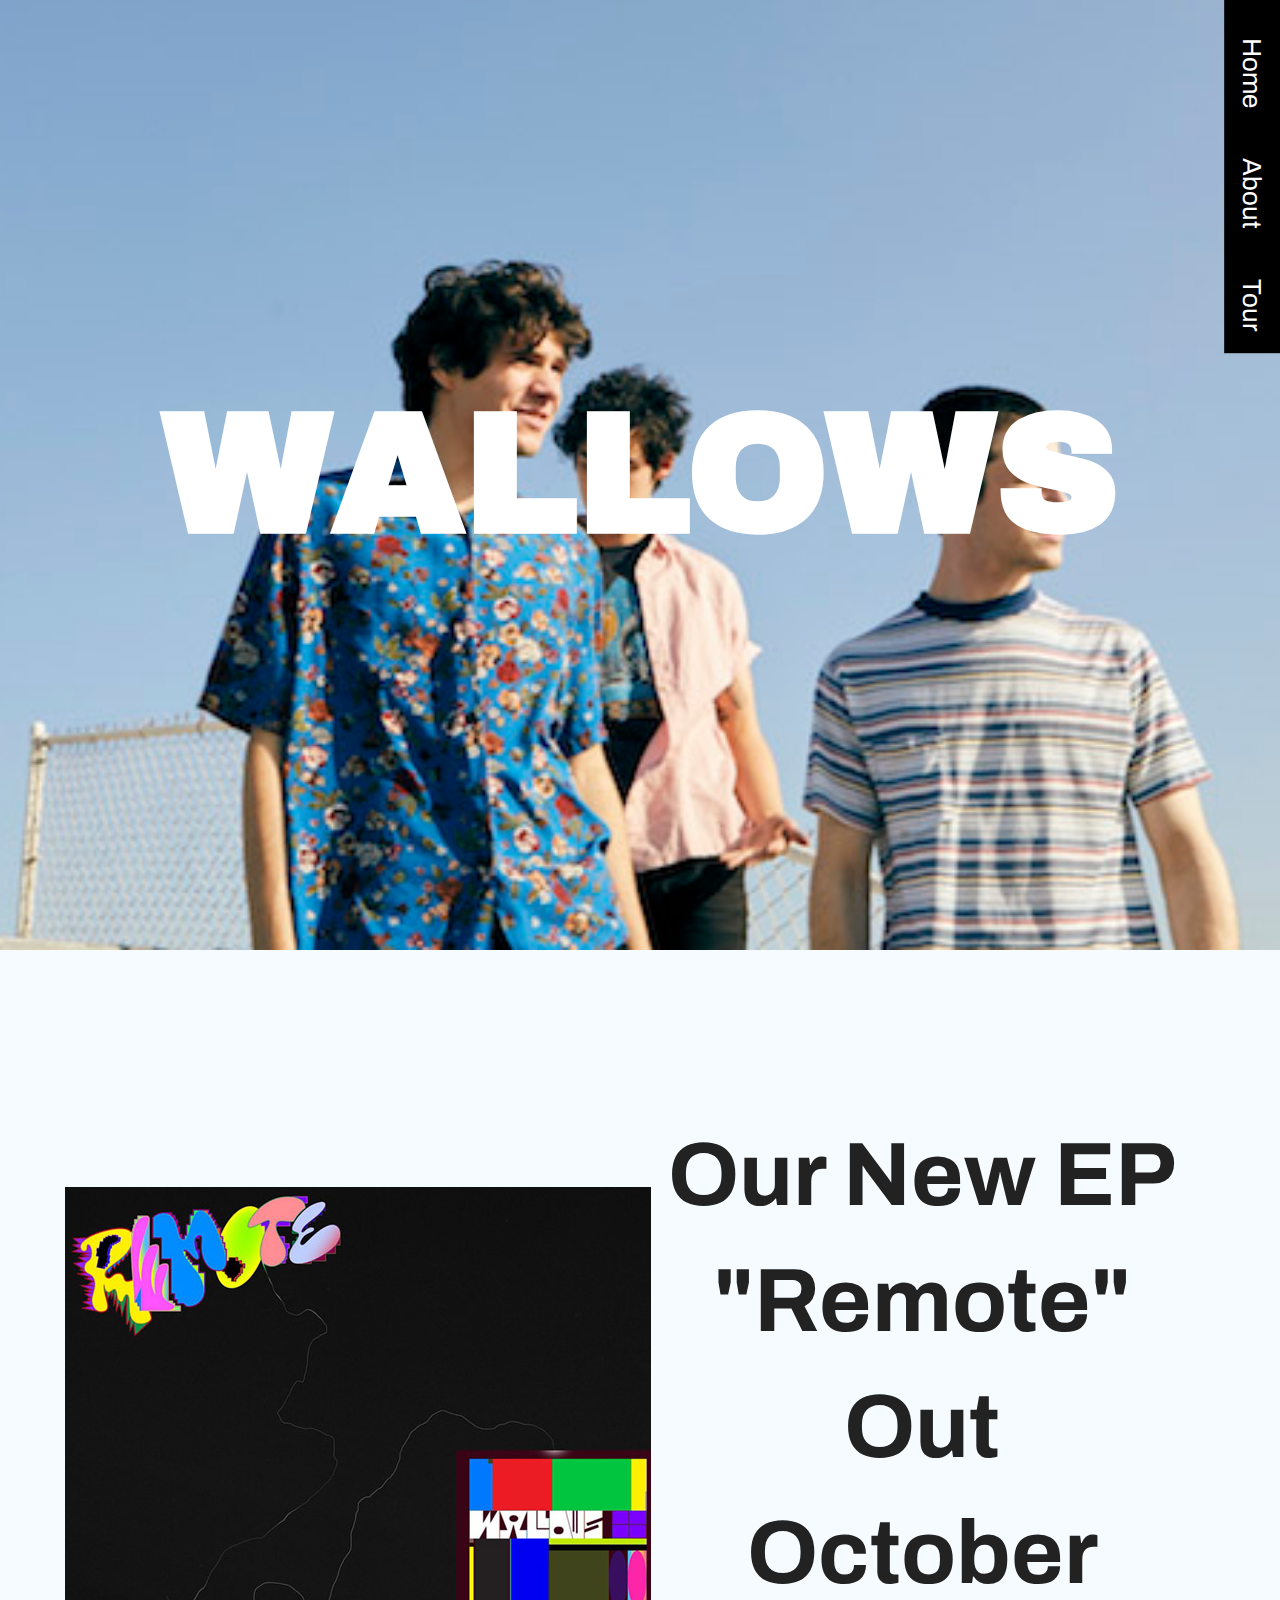
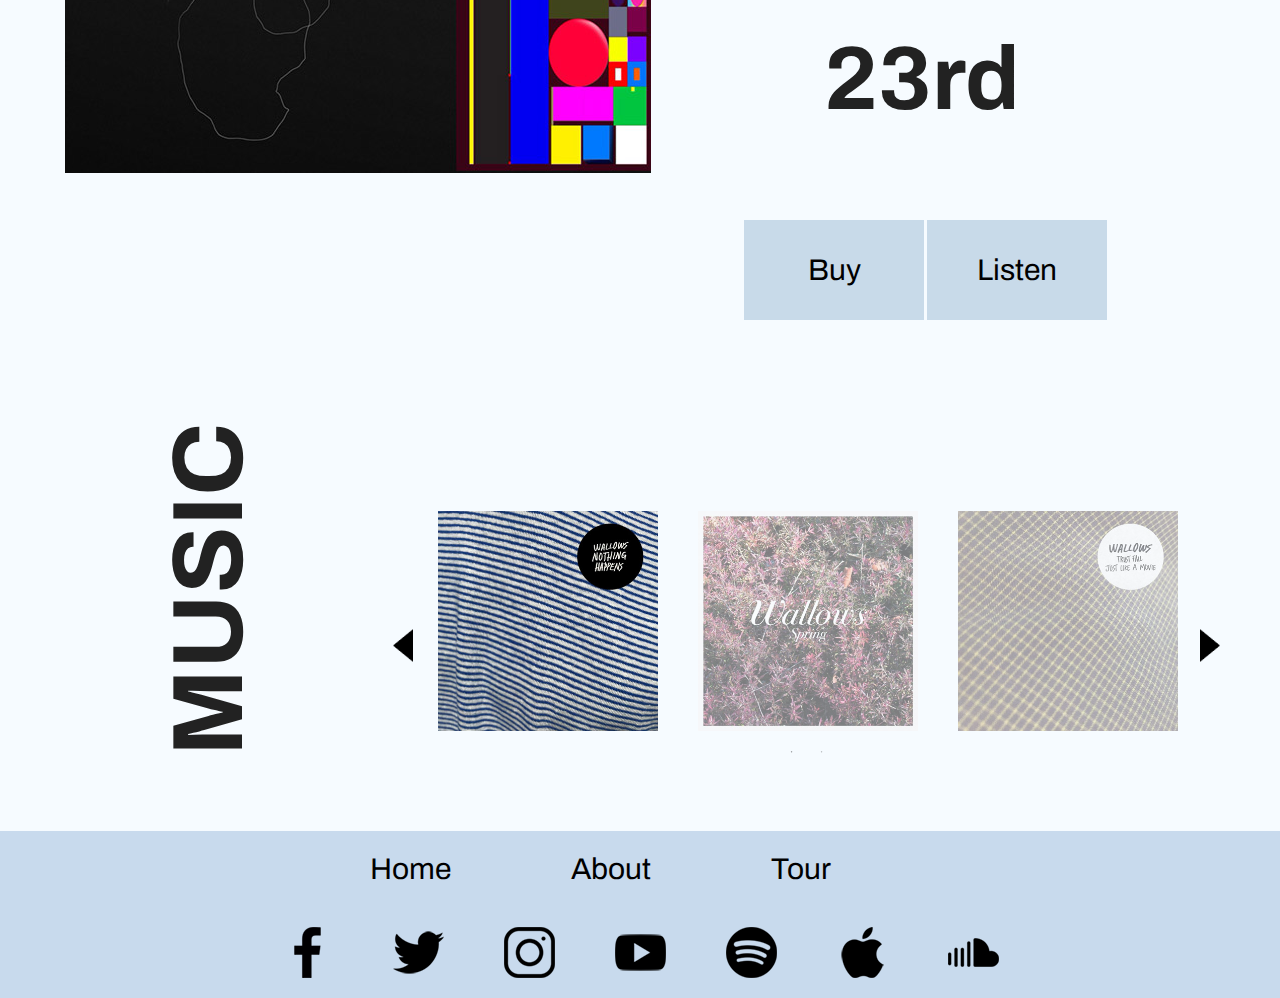
==== commit 48fd595f: "TIM EDITS/Slider + About Page" ====
--- a/index.html
+++ b/index.html
@@ -72,7 +72,7 @@
     </div>
 
     <div class="carousel_box">
-      <section class="img/regular slider">
+      <section class="regular slider">
         <div>
           <img src="img/nothing_happens.jpg">
         </div>
--- a/css/main.css
+++ b/css/main.css
@@ -227,18 +227,24 @@
     justify-content: center;
     align-items: center;
     flex-direction: row;
-    width: 90vw;
+    width: 100vw;
     background-color: #ECECEC;
     font-size: 30px;
     text-align: center;
   }
 
+  .memberheader {
+    width: 190px;
+    position: relative;
+    top: 90px;
+}
+
   .biography{
     display: flex;
     justify-content: center;
     align-items: center;
     flex-direction: column;
-    width: 100vw;
+    width: 90vw;
   }
 
   .biocontent{
@@ -271,6 +277,10 @@
   .slider {
       width: 90%;
       margin: 100px auto;
+  }
+
+  .slider img{
+    width: 50%;
   }
 
   .slick-slide {
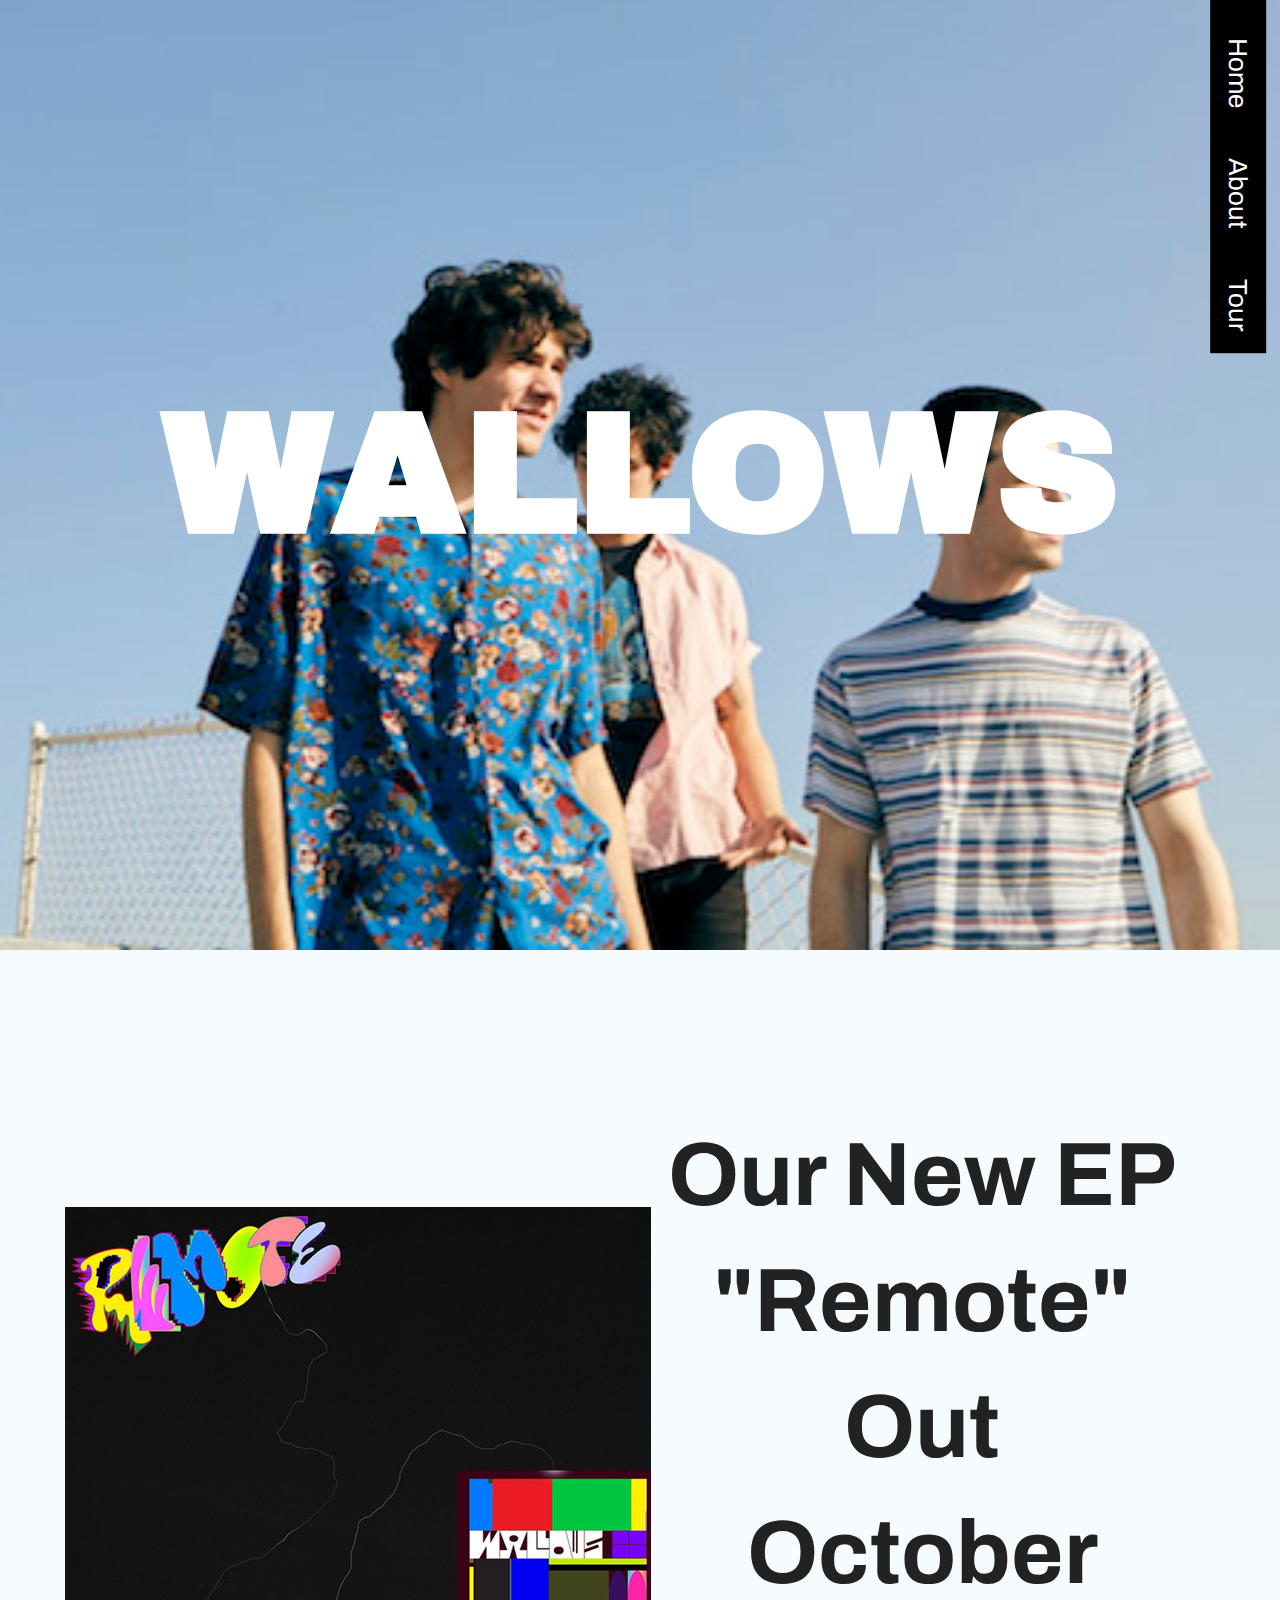
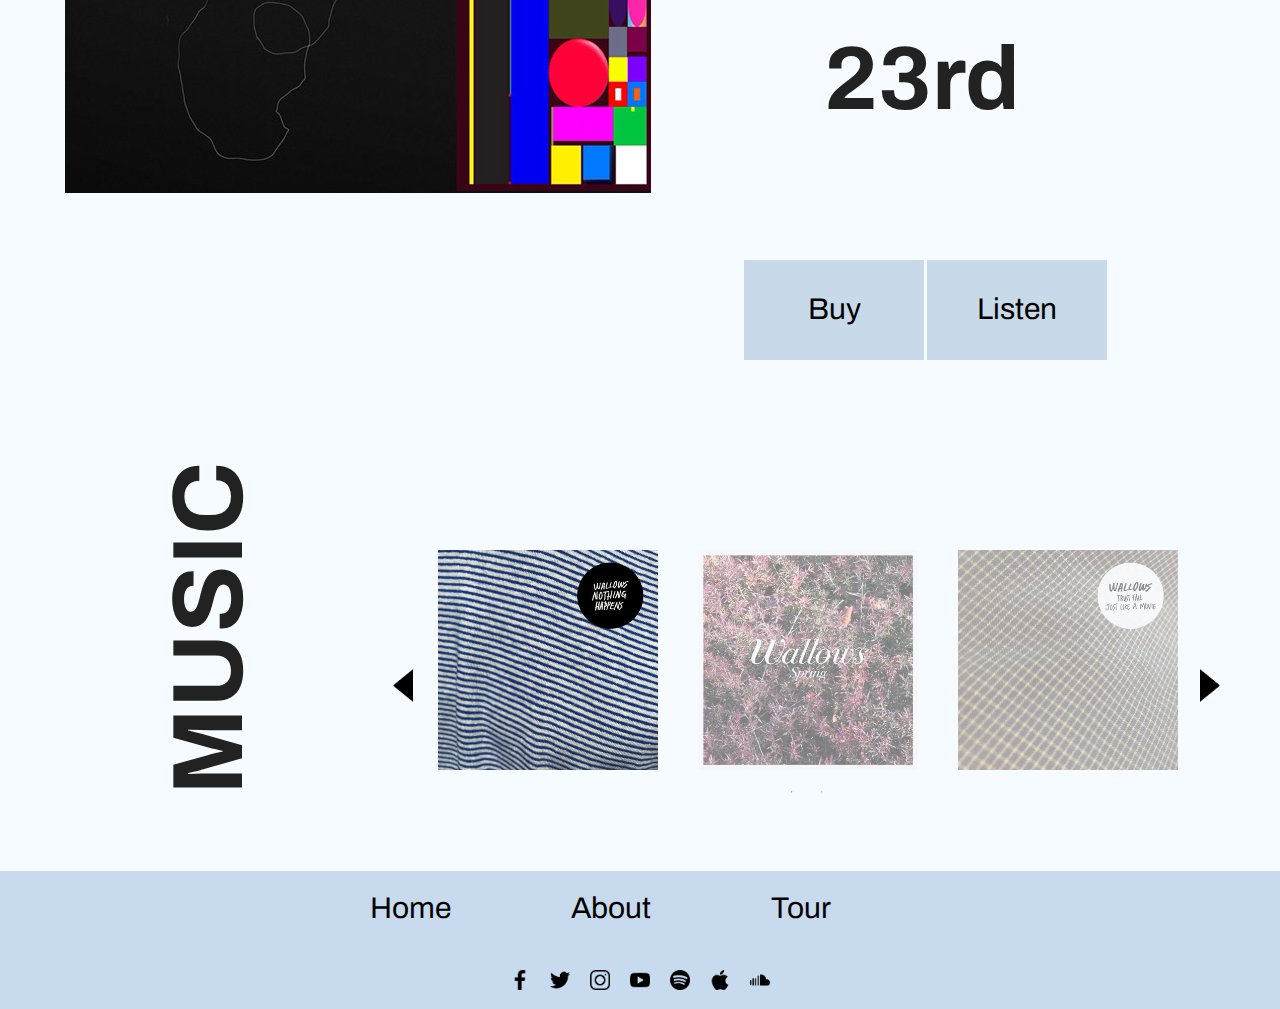
==== commit 5f079610: "11/24 Update" ====
--- a/index.html
+++ b/index.html
@@ -3,6 +3,7 @@
 
 <head>
   <meta charset="utf-8">
+  <link rel="icon" href="favicon.ico" type="image/gif" sizes="16x16">
   <title>Wallows Music</title>
   <meta name="description" content="">
   <meta name="viewport" content="width=device-width, initial-scale=1">
--- a/css/main.css
+++ b/css/main.css
@@ -1,711 +1,548 @@
 /*! HTML5 Boilerplate v8.0.0 | MIT License | https://html5boilerplate.com/ */
-
 /* main.css 2.1.0 | MIT License | https://github.com/h5bp/main.css#readme */
-/*
- * What follows is the result of much research on cross-browser styling.
- * Credit left inline and big thanks to Nicolas Gallagher, Jonathan Neal,
- * Kroc Camen, and the H5BP dev community and team.
- */
-
-/* ==========================================================================
-   Base styles: opinionated defaults
-   ========================================================================== */
-   @import url('https://fonts.googleapis.com/css2?family=Archivo&family=Archivo+Black&display=swap');
-
+/** What follows is the result of much research on cross-browser styling.* Credit left inline and big thanks to Nicolas Gallagher, Jonathan Neal,* Kroc Camen, and the H5BP dev community and team.*/
+/* ==========================================================================Base styles: opinionated defaults========================================================================== */
+@import url('https://fonts.googleapis.com/css2?family=Archivo&family=Archivo+Black&display=swap');
 html {
-  color: #222;
-  font-size: 1em;
-  line-height: 1.4;
-  font-family: 'Archivo', sans-serif;
-}
-
+	color: #222;
+	font-size: 1em;
+	line-height: 1.4;
+	font-family: 'Archivo', sans-serif;
+}
 body{
-  background-color: #F6FBFF;
-  overflow-x: hidden;
-}
-
-
-
-
-/*
- * Remove text-shadow in selection highlight:
- * https://twitter.com/miketaylr/status/12228805301
- *
- * Vendor-prefixed and regular ::selection selectors cannot be combined:
- * https://stackoverflow.com/a/16982510/7133471
- *
- * Customize the background color to match your design.
- */
-
+	background-color: #F6FBFF;
+	overflow-x: hidden;
+}
+/** Remove text-shadow in selection highlight:* https://twitter.com/miketaylr/status/12228805301** Vendor-prefixed and regular ::selection selectors cannot be combined:* https://stackoverflow.com/a/16982510/7133471** Customize the background color to match your design.*/
 ::-moz-selection {
-  background: #b3d4fc;
-  text-shadow: none;
-}
-
+	background: #b3d4fc;
+	text-shadow: none;
+}
 ::selection {
-  background: #b3d4fc;
-  text-shadow: none;
-}
-
-/*
- * A better looking default horizontal rule
- */
-
+	background: #b3d4fc;
+	text-shadow: none;
+}
+/** A better looking default horizontal rule*/
 hr {
-  display: block;
-  height: 1px;
-  border: 0;
-  border-top: 1px solid #ccc;
-  margin: 1em 0;
-  padding: 0;
-}
-
-/*
- * Remove the gap between audio, canvas, iframes,
- * images, videos and the bottom of their containers:
- * https://github.com/h5bp/html5-boilerplate/issues/440
- */
-
-audio,
-canvas,
-iframe,
-img,
-svg,
-video {
-  vertical-align: middle;
-}
-
-/*
- * Remove default fieldset styles.
- */
-
+	display: block;
+	height: 1px;
+	border: 0;
+	border-top: 1px solid #ccc;
+	margin: 1em 0;
+	padding: 0;
+}
+/** Remove the gap between audio, canvas, iframes,* images, videos and the bottom of their containers:* https://github.com/h5bp/html5-boilerplate/issues/440*/
+audio,canvas,iframe,img,svg,video {
+	vertical-align: middle;
+}
+/** Remove default fieldset styles.*/
 fieldset {
-  border: 0;
-  margin: 0;
-  padding: 0;
-}
-
-/*
- * Allow only vertical resizing of textareas.
- */
-
+	border: 0;
+	margin: 0;
+	padding: 0;
+}
+/** Allow only vertical resizing of textareas.*/
 textarea {
-  resize: vertical;
-}
-
-/* ==========================================================================
-   Author's custom styles
-   ========================================================================== */
-
-   header{
-    background-image: url('../img/home_hero_img.jpg');
-    background-size: cover;
-    background-position: center;
-    background-repeat: no-repeat;
-    height: 950px;
-    margin: 0px;
-    position: relative;
-    width: 100vw;
-    display: flex;
-    justify-content: center;
-    align-items: center;
-  }
-
-  .music_carousel{
-    display: flex;
-    justify-content: center;
-    align-items: center;
-    flex-direction: row;
-    width: 90vw;
-    margin: 5%;
-  }
-
-  .carousel_box{
-    width: 75%;
-  }
-
-  .music_carousel h2{
-    transform: rotate(270deg);
-    font-size: 100px;
-  }
-
-  #about_bg{
-  background-image: url('../img/about_header.jpg');
-  }
-
-  #tour_bg{
-  background-image: url('../img/tour_header.jpg');
-  }
-
-  header ul {
-    transform: rotate(90deg);
-    list-style-type: none;
-    display: flex;
-    background-color: #000;
-    top: 135px;
-    width: 380px;
-    margin: 0px;
-    position: absolute;
-    right: -162px;
-  }
-
-  .tour_bg ul li{
-  background-color: #C8DAE9;
-  }
-
-  header ul li{
-    margin: 10px 25px 10px 25px;
-  }
-
-  header ul li a{
-    text-decoration: none;
-    color: #FFFFFF;
-    font-size: 26px;
-  }
-
-  header h1{
-    margin: 0px;
-    font-size: 170px;
-    color: #fff;
-    font-family: 'Archivo Black', sans-serif;
-  }
-
-  /* sets up main content sections for pages */
-
-  .main_content{
-    display: flex;
-    justify-content: center;
-    align-items: center;
-    flex-direction: row;
-    width: 90vw;
-    margin: 5%;
-  }
-
-  .leftbox,
-  .rightbox{
-    display: flex;
-    justify-content: center;
-    align-items: center;
-    flex-direction: column;
-    width: 45%;
-    margin: 2%;
-  }
-
-  .hero {
-    width: 70%;
-    display: flex;
-    justify-content: space-between;
-    align-items: center;
-    flex-direction: row;
-  }
-
-  .hero a{
-    text-decoration: none;
-  }
-
-  button.shopbuttons{
-    font-size: 30px;
-    width: 180px;
-    height: 100px;
-    background-color: #C8DAE9;
-    color: black;
-    border: none;
-    margin: 2%;
-  }
-
-  .main_content2{
-    width: 100vw;
-    display: flex;
-    justify-content: center;
-    align-items: center;
-    flex-direction: row;
-    margin: 0 auto;
-  }
-
-  .members{
-    display: flex;
-    justify-content: center;
-    align-items: center;
-    flex-direction: row;
-    width: 100vw;
-    background-color: #ECECEC;
-    font-size: 30px;
-    text-align: center;
-  }
-
-  .memberheader {
-    width: 190px;
-    position: relative;
-    top: 90px;
-}
-
-  .biography{
-    display: flex;
-    justify-content: center;
-    align-items: center;
-    flex-direction: column;
-    width: 90vw;
-  }
-
-  .biocontent{
-    display: flex;
-    justify-content: center;
-    align-items: center;
-    flex-direction: column;
-    width: 90%;
-    margin: 2%;
-  }
-
-  .main_content h2{
-    font-size: 90px;
-    text-align: center;
-  }
-
-  .memberheader h2{
-    font-size: 100px;
-    text-align: center;
-    transform: rotate(270deg);
-
-  }
-
-  /* Slick Slider */
-
-  * {
-    box-sizing: border-box;
-  }
-
-  .slider {
-      width: 90%;
-      margin: 100px auto;
-  }
-
-  .slider img{
-    width: 50%;
-  }
-
-  .slick-slide {
-    margin: 0px 20px;
-  }
-
-  .slick-slide img {
-    width: 100%;
-  }
-
-  .slick-prev:before,
-  .slick-next:before {
-    color: black;
-  }
-
-
-  .slick-slide {
-    transition: all ease-in-out .3s;
-    opacity: .2;
-  }
-
-  .slick-active {
-    opacity: .5;
-  }
-
-  .slick-current {
-    opacity: 1;
-  }
-
-  /* sets up the bios for each band member with their content stacked underneath */
-
-  .bios{
-    display: flex;
-    justify-content: center;
-    align-items: center;
-    flex-direction: column;
-    margin: 10px;
-  }
-
-
-  /* Closing Image */
-
-  .closing_image{
-    background-image: url('../img/about_group.jpg');
-    background-position: center;
-    background-size: cover;
-    background-repeat: no-repeat;
-    width: 100vw;
-    height: 700px;
-    margin: 0 auto;
-  }
-
-  /* Biography Styles */
-
-  .biography{
-    font-size: 20px;
-    margin: 2% 0%;
-  }
-
-  /* Tour Stuff */
-
-  .tour_content{
-    display: flex;
-    justify-content: center;
-    flex-direction: row;
-    width: 100vw;
-    margin: 0 auto;
-    line-height: 70px;
-  }
-
-  .tour_content a{
-    margin: 2%;
-  }
-
-  .tour_content button{
-    font-size: 40px;
-    width: 290px;
-    height: 100px;
-    background-color: #C8DAE9;
-    color: black;
-    border: none;
-    margin: 2%;
-  }
-
-  .tour_leftcolumn,
-  .tour_centercolumn,
-  .tour_rightcolumn{
-    width: 20%;
-    display: flex;
-    align-items: center;
-    flex-direction: column;
-    background-color: #E5E5E5;
-    margin: 2% 0%;
-  }
-
-  .tour_leftcolumn ul,
-  .tour_centercolumn ul,
-  .tour_rightcolumn ul{
-    list-style-type: none;
-    text-align: center;
-    font-size: 30px;
-    padding: 0px;
-  }
-
-  .tour_doc{
-    font-size: 75px;
-    width: 100vw;
-    display: flex;
-    justify-content: center;
-    align-items: center;
-    flex-direction: column;
-    margin: 2%;
-  }
-
-
-
-  /* sets up footer */
-
-  footer{
-    width: 100vw;
-    height: 5%;
-    background-color: #C8DAED;
-    display: flex;
-    justify-content: center;
-    align-items: center;
-    flex-direction: column;
-  }
-
-  footer nav{
-    display: flex;
-    justify-content: center;
-    align-items: center;
-    flex-direction: row;
-  }
-
-  footer nav ul{
-    display: flex;
-    justify-content: center;
-    align-items: center;
-    flex-direction: row;
-    list-style-type: none;
-    margin: 2%;
-    padding: 0px;
-  }
-
-  footer nav ul li{
-    margin: 5px 30px 5px 30px;
-  }
-
-  .navigation li{
-    justify-content: center;
-    align-items: center;
-    margin: 5px 100px 5px 20px;
-  }
-
-  footer nav ul li a{
-    text-decoration: none;
-    color: #000;
-    font-size: 30px;
-    font-family: 'Archivo', sans-serif;
-  }
-
-  footer nav ul li a:hover{
-    color: #fff;
-  }
-
-  /* Media Queries */
-
-
-  @media screen and (max-width: 768px){
-
-    /* Home Page */
-
-    header h1 {
-      font-size: 120px;
-    }
-
-    .main_content{
-      flex-direction: column;
-    }
-
-    .music_carousel{
-      flex-direction: column;
-    }
-
-    .music_carousel h2 {
-      transform: rotate(0deg);
-      font-size: 80px;
-  }
-
-  .hero {
-    width: 130%;
-  }
-
-
-    /* About Page */
-
-    .memberheader {
-      width: 100px;
-  }
-
-    .memberheader h2 {
-      font-size: 62px;
-      position: relative;
-      top: 100px;
-  }
-
-    .bios img {
-      width: 180px;
-  }
-
-
-
-    /* Tour Page */
-
-    .tour_leftcolumn, .tour_centercolumn, .tour_rightcolumn {
-      width: 30%;
-    }
-
-    .tour_leftcolumn ul, .tour_centercolumn ul, .tour_rightcolumn ul {
-      font-size: 24px;
-    }
-
-    .tour_doc {
-      font-size: 35px;
-    }
-
-
-    iframe{
-      width: 600px;
-      height: 400px;
-    }
-
-
-
-  }
-
-
-
-
-
-  @media screen and (max-width: 320px){
-
-
-
-
-
-  }
-
-
-
-
-
-
-
-/* ==========================================================================
-   Helper classes
-   ========================================================================== */
-
-/*
- * Hide visually and from screen readers
- */
-
-.hidden,
-[hidden] {
-  display: none !important;
-}
-
-/*
- * Hide only visually, but have it available for screen readers:
- * https://snook.ca/archives/html_and_css/hiding-content-for-accessibility
- *
- * 1. For long content, line feeds are not interpreted as spaces and small width
- *    causes content to wrap 1 word per line:
- *    https://medium.com/@jessebeach/beware-smushed-off-screen-accessible-text-5952a4c2cbfe
- */
-
-.sr-only {
-  border: 0;
-  clip: rect(0, 0, 0, 0);
-  height: 1px;
-  margin: -1px;
-  overflow: hidden;
-  padding: 0;
-  position: absolute;
-  white-space: nowrap;
-  width: 1px;
-  /* 1 */
-}
-
-/*
- * Extends the .sr-only class to allow the element
- * to be focusable when navigated to via the keyboard:
- * https://www.drupal.org/node/897638
- */
-
-.sr-only.focusable:active,
-.sr-only.focusable:focus {
-  clip: auto;
-  height: auto;
-  margin: 0;
-  overflow: visible;
-  position: static;
-  white-space: inherit;
-  width: auto;
-}
-
-/*
- * Hide visually and from screen readers, but maintain layout
- */
-
-.invisible {
-  visibility: hidden;
-}
-
-/*
- * Clearfix: contain floats
- *
- * For modern browsers
- * 1. The space content is one way to avoid an Opera bug when the
- *    `contenteditable` attribute is included anywhere else in the document.
- *    Otherwise it causes space to appear at the top and bottom of elements
- *    that receive the `clearfix` class.
- * 2. The use of `table` rather than `block` is only necessary if using
- *    `:before` to contain the top-margins of child elements.
- */
-
-.clearfix::before,
-.clearfix::after {
-  content: " ";
-  display: table;
-}
-
-.clearfix::after {
-  clear: both;
-}
-
-/* ==========================================================================
-   EXAMPLE Media Queries for Responsive Design.
-   These examples override the primary ('mobile first') styles.
-   Modify as content requires.
-   ========================================================================== */
-
-@media only screen and (min-width: 35em) {
-  /* Style adjustments for viewports that meet the condition */
-}
-
-@media print,
-  (-webkit-min-device-pixel-ratio: 1.25),
-  (min-resolution: 1.25dppx),
-  (min-resolution: 120dpi) {
-  /* Style adjustments for high resolution devices */
-}
-
-/* ==========================================================================
-   Print styles.
-   Inlined to avoid the additional HTTP request:
-   https://www.phpied.com/delay-loading-your-print-css/
-   ========================================================================== */
-
-@media print {
-  *,
-  *::before,
-  *::after {
-    background: #fff !important;
-    color: #000 !important;
-    /* Black prints faster */
-    box-shadow: none !important;
-    text-shadow: none !important;
-  }
-
-  a,
-  a:visited {
-    text-decoration: underline;
-  }
-
-  a[href]::after {
-    content: " (" attr(href) ")";
-  }
-
-  abbr[title]::after {
-    content: " (" attr(title) ")";
-  }
-
-  /*
-   * Don't show links that are fragment identifiers,
-   * or use the `javascript:` pseudo protocol
-   */
-  a[href^="#"]::after,
-  a[href^="javascript:"]::after {
-    content: "";
-  }
-
-  pre {
-    white-space: pre-wrap !important;
-  }
-
-  pre,
-  blockquote {
-    border: 1px solid #999;
-    page-break-inside: avoid;
-  }
-
-  /*
-   * Printing Tables:
-   * https://web.archive.org/web/20180815150934/http://css-discuss.incutio.com/wiki/Printing_Tables
-   */
-  thead {
-    display: table-header-group;
-  }
-
-  tr,
-  img {
-    page-break-inside: avoid;
-  }
-
-  p,
-  h2,
-  h3 {
-    orphans: 3;
-    widows: 3;
-  }
-
-  h2,
-  h3 {
-    page-break-after: avoid;
-  }
-}
+	resize: vertical;
+}
+/* ==========================================================================Author's custom styles========================================================================== */
+header{
+	background-image: url('../img/home_hero_img.jpg');
+	background-size: cover;
+	background-position: center;
+	background-repeat: no-repeat;
+	height: 950px;
+	margin: 0px;
+	position: relative;
+	width: 100vw;
+	display: flex;
+	justify-content: center;
+	align-items: center;
+}
+.music_carousel{
+	display: flex;
+	justify-content: center;
+	align-items: center;
+	flex-direction: row;
+	width: 90vw;
+	margin: 5%;
+}
+.carousel_box{
+	width: 75%;
+}
+.music_carousel h2{
+	transform: rotate(270deg);
+	font-size: 100px;
+}
+#about_bg{
+	background-image: url('../img/about_header.jpg');
+}
+#tour_bg{
+	background-image: url('../img/tour_header.jpg');
+}
+header ul {
+	transform: rotate(90deg);
+	list-style-type: none;
+	display: flex;
+	background-color: #000;
+	top: 135px;
+	width: 380px;
+	margin: 0px;
+	position: absolute;
+	right: -148px;
+}
+.tour_bg ul li{
+	background-color: #C8DAE9;
+}
+header ul li{
+	margin: 10px 25px 10px 25px;
+}
+header ul li a{
+	text-decoration: none;
+	color: #FFFFFF;
+	font-size: 26px;
+}
+header h1{
+	margin: 0px;
+	font-size: 170px;
+	color: #fff;
+	font-family: 'Archivo Black', sans-serif;
+}
+/* sets up main content sections for pages */
+.main_content{
+	display: flex;
+	justify-content: center;
+	align-items: center;
+	flex-direction: row;
+	width: 90vw;
+	margin: 5%;
+}
+.leftbox,.rightbox{
+	display: flex;
+	justify-content: center;
+	align-items: center;
+	flex-direction: column;
+	width: 45%;
+	margin: 2%;
+	font-size: 100px;
+	font-weight: bold;
+}
+.hero {
+	width: 70%;
+	display: flex;
+	justify-content: space-between;
+	align-items: center;
+	flex-direction: row;
+}
+.hero a{
+	text-decoration: none;
+}
+button.shopbuttons{
+	font-size: 30px;
+	width: 180px;
+	height: 100px;
+	background-color: #C8DAE9;
+	color: black;
+	border: none;
+	margin: 2%;
+}
+.main_content2{
+	width: 100vw;
+	display: flex;
+	justify-content: center;
+	align-items: center;
+	flex-direction: row;
+	margin: 0 auto;
+}
+.members{
+	display: flex;
+	justify-content: center;
+	align-items: center;
+	flex-direction: row;
+	width: 100vw;
+	background-color: #ECECEC;
+	font-size: 30px;
+	text-align: center;
+	font-weight: bold;
+}
+.memberheader {
+	width: 190px;
+	position: relative;
+	top: 90px;
+}
+.biography{
+	display: flex;
+	justify-content: center;
+	align-items: center;
+	flex-direction: column;
+	width: 90vw;
+}
+.biocontent{
+	display: flex;
+	justify-content: center;
+	align-items: center;
+	flex-direction: column;
+	width: 90%;
+	margin: 2%;
+}
+.main_content h2{
+	font-size: 90px;
+	text-align: center;
+}
+.memberheader h2{
+	font-size: 100px;
+	text-align: center;
+	transform: rotate(270deg);
+}
+/* Slick Slider */
+* {
+	box-sizing: border-box;
+}
+.slider {
+	width: 90%;
+	margin: 100px auto;
+}
+.slider img{
+	width: 50%;
+}
+.slick-slide {
+	margin: 0px 20px;
+}
+.slick-slide img {
+	width: 100%;
+}
+.slick-prev:before,.slick-next:before {
+	color: black;
+}
+.slick-slide {
+	transition: all ease-in-out .3s;
+	opacity: .2;
+}
+.slick-active {
+	opacity: .5;
+}
+.slick-current {
+	opacity: 1;
+}
+/* sets up the bios for each band member with their content stacked underneath */
+.bios{
+	display: flex;
+	justify-content: center;
+	align-items: center;
+	flex-direction: column;
+	margin: 10px;
+}
+/* Closing Image */
+.closing_image{
+	background-image: url('../img/about_group.jpg');
+	background-position: center;
+	background-size: cover;
+	background-repeat: no-repeat;
+	width: 100vw;
+	height: 700px;
+	margin: 0 auto;
+}
+/* Biography Styles */
+.biography{
+	font-size: 20px;
+	margin: 2% 0%;
+}
+/* Tour Stuff */
+.tour_content{
+	display: flex;
+	justify-content: center;
+	flex-direction: row;
+	width: 100vw;
+	margin: 0 auto;
+	line-height: 70px;
+}
+.tour_content a{
+	margin: 2%;
+}
+.tour_content button{
+	font-size: 40px;
+	width: 290px;
+	height: 100px;
+	background-color: #C8DAE9;
+	color: black;
+	border: none;
+	margin: 2%;
+}
+.tour_leftcolumn,.tour_centercolumn,.tour_rightcolumn{
+	width: 20%;
+	display: flex;
+	align-items: center;
+	flex-direction: column;
+	background-color: #E5E5E5;
+	margin: 2% 0%;
+}
+.tour_leftcolumn ul,.tour_centercolumn ul,.tour_rightcolumn ul{
+	list-style-type: none;
+	text-align: center;
+	font-size: 30px;
+	padding: 0px;
+}
+.tour_doc{
+	font-size: 75px;
+	width: 100vw;
+	display: flex;
+	justify-content: center;
+	align-items: center;
+	flex-direction: column;
+	margin: 2%;
+}
+/* sets up footer */
+footer{
+	width: 100vw;
+	height: 5%;
+	background-color: #C8DAED;
+	display: flex;
+	justify-content: center;
+	align-items: center;
+	flex-direction: column;
+}
+footer nav{
+	display: flex;
+	justify-content: center;
+	align-items: center;
+	flex-direction: row;
+}
+footer nav ul{
+	display: flex;
+	justify-content: center;
+	align-items: center;
+	flex-direction: row;
+	list-style-type: none;
+	margin: 2%;
+	padding: 0px;
+}
+footer nav ul li {
+	margin: 5px 10px 5px 10px;
+}
+.navigation li{
+	justify-content: center;
+	align-items: center;
+	margin: 5px 100px 5px 20px;
+}
+footer nav ul li a{
+	text-decoration: none;
+	color: #000;
+	font-size: 30px;
+	font-family: 'Archivo', sans-serif;
+}
+footer nav ul li a:hover{
+	color: #fff;
+}
+footer nav ul li a img{
+	width: 20px;
+}
+/* Media Queries */
+@media screen and (max-width: 768px){
+	/* Home Page */
+	header h1 {
+		font-size: 80px;
+	}
+	.main_content{
+		flex-direction: column;
+	}
+	header ul {
+		right: -162px;
+	}
+	.main_content h2 {
+		font-size: 50px;
+		text-align: center;
+	}
+	.rightbox{
+		font-size:50px;
+		font-weight: bold;
+	}
+	.hero button{
+		font-size: 25px;
+		width: 138px;
+		height: 48px;
+		background-color: #C8DAE9;
+		color: black;
+		border: none;
+		margin: 2%;
+	}
+	.music_carousel{
+		flex-direction: column;
+	}
+	.music_carousel h2 {
+		transform: rotate(0deg);
+		font-size: 50px;
+	}
+	.hero {
+		width: 130%;
+	}
+	.carousel_box {
+		width: 95%;
+	}
+	button.slick-next, button.slick-prev {
+		top: 60px !important;
+	}
+	/* About Page */
+	.header h1{
+		font-size: 90px;
+	}
+	.memberheader {
+		width: 100px;
+	}
+	.memberheader h2 {
+		font-size: 50px;
+		position: relative;
+		top: -90px;
+	}
+	.bios{
+		font-size: 24px;
+	}
+	.bios img {
+		width: 180px;
+	}
+	/* Tour Page */
+	.tour_bg h1{
+		font-size: 90px;
+	}
+	.tour_leftcolumn, .tour_centercolumn, .tour_rightcolumn {
+		width: 30%;
+	}
+	.tour_leftcolumn ul, .tour_centercolumn ul, .tour_rightcolumn ul {
+		font-size: 24px;
+	}
+	.tour_content button{
+		font-size: 25px;
+		width: 154px;
+		height: 48px;
+		background-color: #C8DAE9;
+		color: black;
+		border: none;
+		margin: 2%;
+	}
+	.tour_doc {
+		font-size: 50px;
+	}
+	iframe{
+		width: 658px;
+		height: 371px;
+	}
+}
+@media screen and (max-width: 320px){
+	header h1 {
+		font-size: 40px;
+	}
+	.main_content{
+		flex-direction: column;
+	}
+	.rightbox{
+		font-size:23px;
+		font-weight: bold;
+	}
+	.music_carousel{
+		flex-direction: column;
+	}
+	.music_carousel h2 {
+		transform: rotate(0deg);
+		font-size: 23px;
+	}
+	.members{
+		flex-direction: column;
+	}
+	.memberheader h2 {
+		transform: rotate(0deg);
+	}
+	.navigation li {
+		justify-content: center;
+		align-items: center;
+		margin: 5px 10px 5px 10px;
+	}
+	.hero {
+		width: 130%;
+	}
+	header ul {
+		transform: rotate(90deg);
+		list-style-type: none;
+		display: flex;
+		background-color: #000;
+		top: 135px;
+		width: 380px;
+		margin: 0px;
+		position: absolute;
+		right: -170px;
+	}
+	.leftbox, .rightbox {
+		display: flex;
+		justify-content: center;
+		align-items: center;
+		flex-direction: column;
+		width: 80%;
+		margin: 2%;
+		font-size: 100px;
+		font-weight: bold;
+	}
+	.leftbox img{
+		width: 290px;
+	}
+	.main_content h2 {
+		font-size: 50px;
+		text-align: center;
+	}
+	button.shopbuttons {
+		font-size: 26px;
+		width: 120px;
+		height: 60px;
+		margin: 2%;
+	}
+	.slick-slide img {
+		width: 200px;
+	}
+	button.slick-next, button.slick-prev {
+		font-size: 0;
+		background-color: transparent;
+		top: 70px !important;
+	}
+	/* About Page */
+	.header h1{
+		font-size: 45px;
+	}
+	.memberheader {
+		width: 30px;
+	}
+	.memberheader h2 {
+		font-size: 30px;
+		position: relative;
+		top: -80px;
+		left: -50px;
+	}
+	.bios{
+		font-size: 15px;
+	}
+	.bios img {
+		width: 180px;
+	}
+	/* Tour Page */
+	.tour_bg h1{
+		font-size: 45px;
+	}
+	.tour_leftcolumn, .tour_centercolumn, .tour_rightcolumn {
+		width: 30%;
+	}
+	.tour_leftcolumn ul, .tour_centercolumn ul, .tour_rightcolumn ul {
+		font-size: 10px;
+	}
+	.tour_content button{
+		font-size: 20px;
+		width: 105px;
+		height: 36px;
+		background-color: #C8DAE9;
+		color: black;
+		border: none;
+		margin: 2%;
+	}
+	.tour_doc {
+		font-size: 20px;
+	}
+	iframe{
+		width: 283px;
+		height: 160px;
+	}
+}
